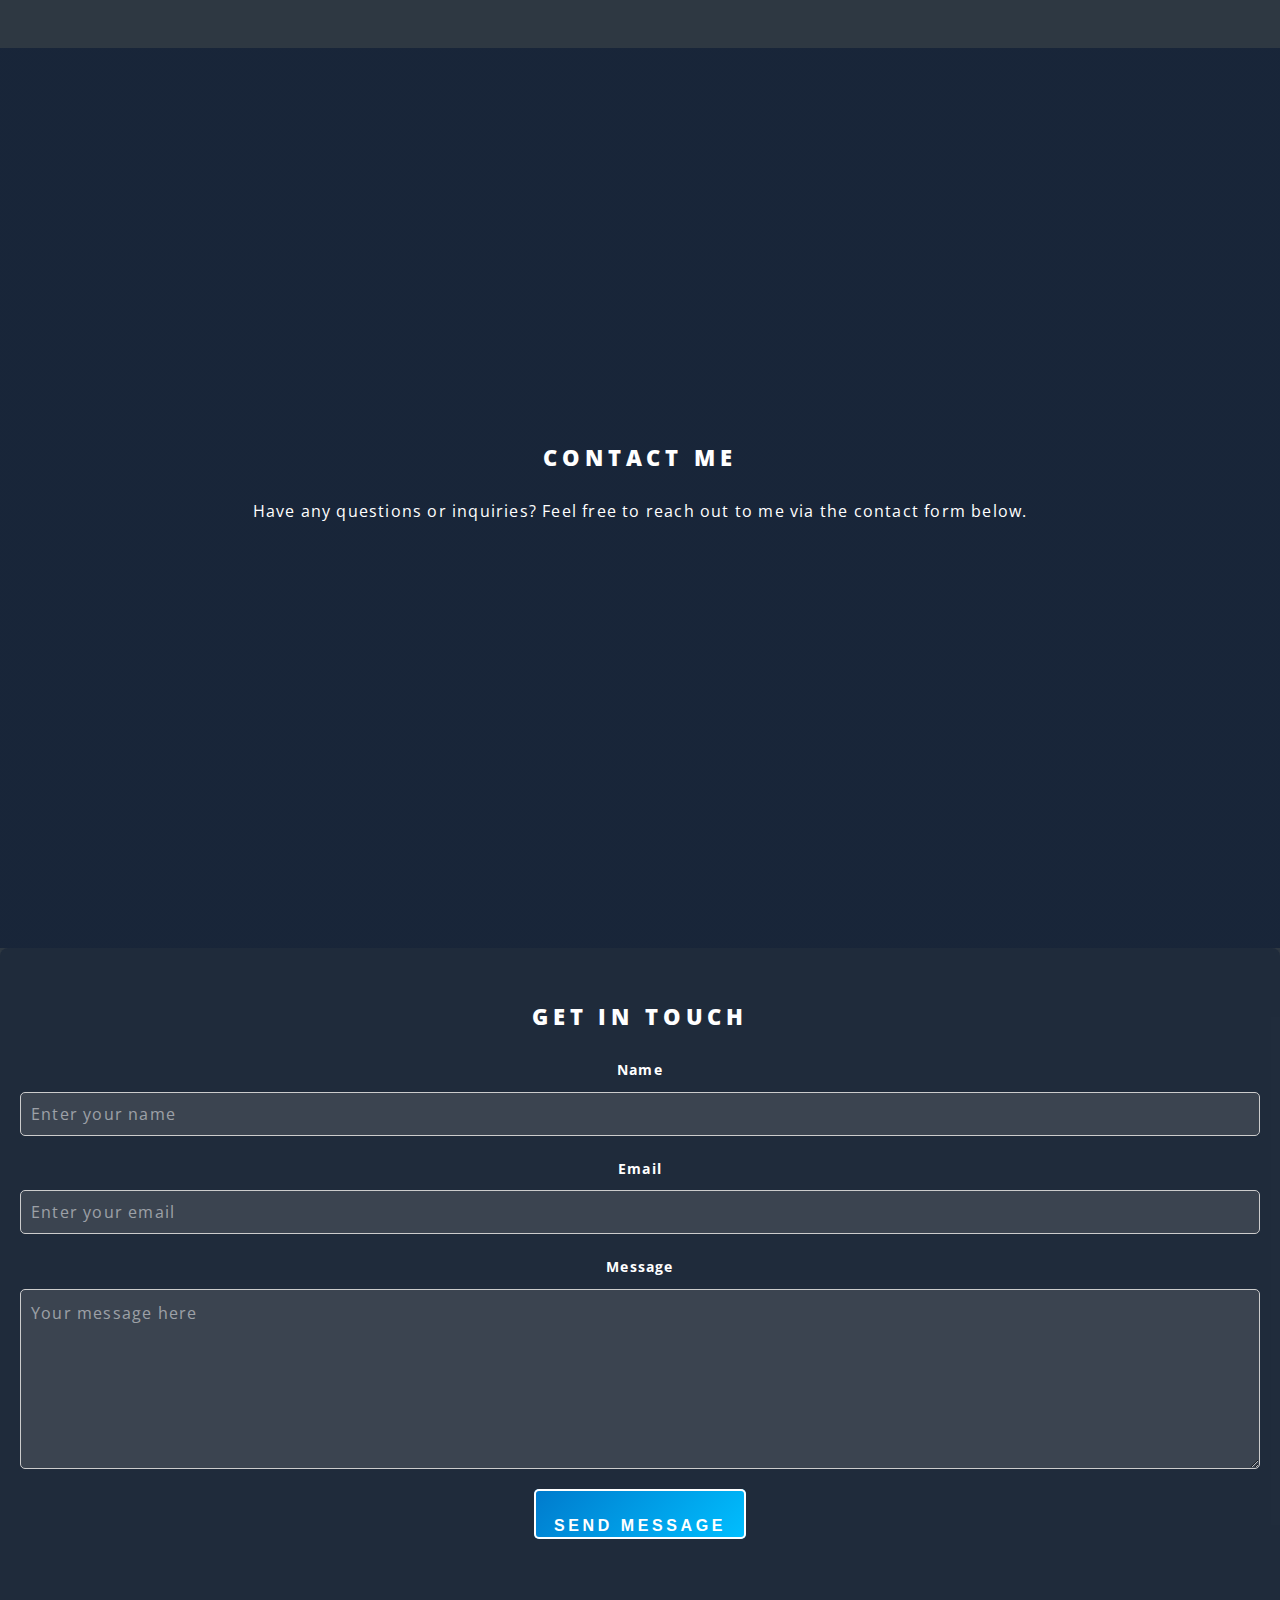
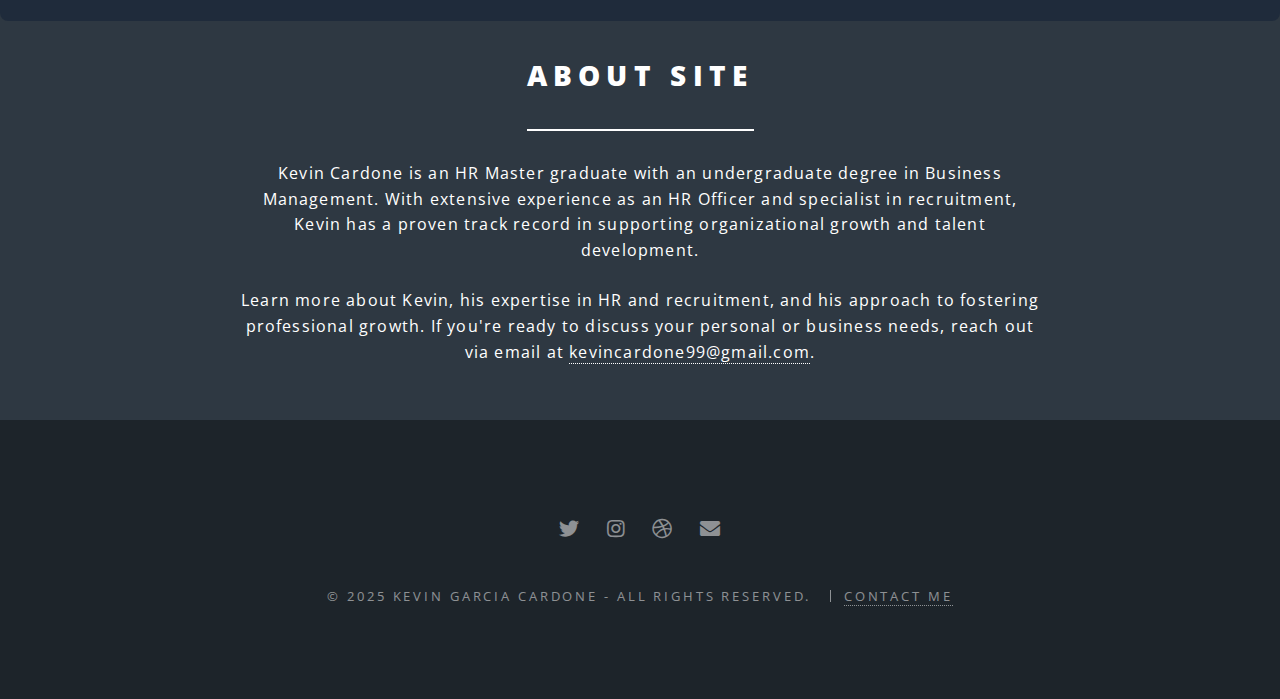
==== Contact.html @ b6c91889 "Rename Contact to Contact.html" ====
<!DOCTYPE HTML>
<html>
  <head>
    <title>Contact Kevin</title>
    <meta charset="utf-8" />
    <meta name="viewport" content="width=device-width, initial-scale=1, user-scalable=no" />
    <link rel="stylesheet" href="assets/css/main.css" />
    <noscript><link rel="stylesheet" href="assets/css/noscript.css" /></noscript>
    <style>
      /* Smooth scrolling */
      html {
        scroll-behavior: smooth;
      }

      /* Header Section Styling */
      #main-header {
        background: linear-gradient(rgba(10, 25, 51, 0.6), rgba(10, 25, 51, 0.6)), url('assets/images/background.jpg') no-repeat center center/cover !important;
        color: #fff !important;
        text-align: center !important;
        display: flex !important;
        flex-direction: column !important;
        justify-content: center !important;
        align-items: center !important;
        height: 100vh !important; /* Full viewport height */
        padding: 50px 20px;
      }

      /* Contact Form Section */
      #contact-form {
        background: rgba(10, 25, 51, 0.4); /* Transparent blue */
        padding: 50px 20px;
        border-radius: 8px;
        text-align: center;
      }
      #contact-form .field {
        margin-bottom: 20px;
      }
      #contact-form label {
        display: block;
        margin-bottom: 8px;
        font-weight: bold;
      }
      #contact-form input, #contact-form textarea {
        width: 100%;
        padding: 10px;
        border-radius: 5px;
        border: 1px solid #ccc;
      }
      #contact-form .actions {
        margin-top: 20px;
      }
      #contact-form .button {
        background: linear-gradient(135deg, #007ACC, #00BFFF);
        color: #fff;
        padding: 12px 20px;
        border-radius: 5px;
        border: none;
        cursor: pointer;
        font-size: 1rem;
      }
      #contact-form .button:hover {
        background: linear-gradient(135deg, #005999, #007ACC);
      }
    </style>
  </head>
  <body class="is-preload">

    <!-- Page Wrapper -->
    <div id="page-wrapper">

      <!-- Header Section -->
      <section id="main-header">
        <div class="inner">
          <h2>Contact Me</h2>
          <p>Have any questions or inquiries? Feel free to reach out to me via the contact form below.</p>
        </div>
      </section>

      <!-- Contact Form Section -->
      <section id="contact-form">
        <div class="inner">
          <h2>Get in Touch</h2>
          <form action="mailto:your-email@example.com" method="post" enctype="text/plain">
            <div class="field">
              <label for="name">Name</label>
              <input type="text" name="name" id="name" placeholder="Enter your name" required />
            </div>
            <div class="field">
              <label for="email">Email</label>
              <input type="email" name="email" id="email" placeholder="Enter your email" required />
            </div>
            <div class="field">
              <label for="message">Message</label>
              <textarea name="message" id="message" placeholder="Your message here" rows="6" required></textarea>
            </div>
            <div class="actions">
              <button type="submit" class="button">Send Message</button>
            </div>
          </form>
        </div>
      </section>

      <!-- About Site Section -->
      <section id="about-site-custom" class="wrapper style2 special" style="margin-top: 0 !important; padding-top: 0; border: none;">
        <div class="inner">
          <header class="major" style="margin-bottom: 10px;">
            <h2>About Site</h2>
          </header>
          <p>Kevin Cardone is an HR Master graduate with an undergraduate degree in Business Management. With extensive experience as an HR Officer and specialist in recruitment, Kevin has a proven track record in supporting organizational growth and talent development.</p>
          <p>Learn more about Kevin, his expertise in HR and recruitment, and his approach to fostering professional growth. If you're ready to discuss your personal or business needs, reach out via email at <a href="mailto:kevincardone99@gmail.com">kevincardone99@gmail.com</a>.</p>
        </div>
      </section>

      <!-- Footer -->
      <footer id="footer">
        <ul class="icons">
          <li><a href="#" class="icon brands fa-twitter"><span class="label">Twitter"></span></a></li>
          <li><a href="#" class="icon brands fa-instagram"><span class="label">Instagram"></span></a></li>
          <li><a href="#" class="icon brands fa-dribbble"><span class="label">Dribbble"></span></a></li>
          <li><a href="#" class="icon solid fa-envelope"><span class="label">Email"></span></a></li>
        </ul>
        <ul class="copyright">
          <li>&copy; 2025 Kevin Garcia Cardone - All Rights Reserved.</li>
          <li><a href="https://altruisticaxon.github.io/spectral/">Contact me</a></li>
        </ul>
      </footer>

    </div> <!-- End of Page Wrapper -->

    <!-- Scripts -->
    <script src="assets/js/jquery.min.js"></script>
    <script src="assets/js/jquery.scrollex.min.js"></script>
    <script src="assets/js/jquery.scrolly.min.js"></script>
    <script src="assets/js/browser.min.js"></script>
    <script src="assets/js/breakpoints.min.js"></script>
    <script src="assets/js/util.js"></script>
    <script src="assets/js/main.js"></script>
  </body>
</html>
---- assets/css/main.css ----
@import url(fontawesome-all.min.css);
@import url("https://fonts.googleapis.com/css?family=Open+Sans:400,400italic,600,600italic,800,800italic");

/*
	Spectral by HTML5 UP
	html5up.net | @ajlkn
	Free for personal and commercial use under the CCA 3.0 license (html5up.net/license)
*/

html, body, div, span, applet, object,
iframe, h1, h2, h3, h4, h5, h6, p, blockquote,
pre, a, abbr, acronym, address, big, cite,
code, del, dfn, em, img, ins, kbd, q, s, samp,
small, strike, strong, sub, sup, tt, var, b,
u, i, center, dl, dt, dd, ol, ul, li, fieldset,
form, label, legend, table, caption, tbody,
tfoot, thead, tr, th, td, article, aside,
canvas, details, embed, figure, figcaption,
footer, header, hgroup, menu, nav, output, ruby,
section, summary, time, mark, audio, video {
	margin: 0;
	padding: 0;
	border: 0;
	font-size: 100%;
	font: inherit;
	vertical-align: baseline;}
/* --- Resume Section Overrides --- */
#resume.wrapper.style3.special {
  background: linear-gradient(rgba(10,25,51,0.5), rgba(10,25,51,0.5)) , url('assets/images/banner.jpg') no-repeat center center/cover !important;
  text-align: center !important;
  display: flex !important;
  flex-direction: column !important;
  justify-content: center !important;
  align-items: center !important;
  padding: 50px 20px !important;
  margin-bottom: 0 !important;
  border: none !important;
  height: 100vh !important;
  color: #f0f8ff !important;
}

/* --- Resume Section Buttons Overrides --- */
#resume .actions .button {
  background: #fff !important;
  color: #0a1933 !important;
  padding: 12px 25px !important;
  margin: 10px 5px !important;
  font-size: 1rem !important;
  border-radius: 4px !important;
  text-decoration: none !important;
}


article, aside, details, figcaption, figure,
footer, header, hgroup, menu, nav, section {
	display: block;}

body {
	line-height: 1;
}

ol, ul {
	list-style: none;
}

blockquote, q {
	quotes: none;
}

	blockquote:before, blockquote:after, q:before, q:after {
		content: '';
		content: none;
	}

table {
	border-collapse: collapse;
	border-spacing: 0;
}

body {
	-webkit-text-size-adjust: none;
}

mark {
	background-color: transparent;
	color: inherit;
}

input::-moz-focus-inner {
	border: 0;
	padding: 0;
}

input, select, textarea {
	-moz-appearance: none;
	-webkit-appearance: none;
	-ms-appearance: none;
	appearance: none;
}

/* Basic */

	@-ms-viewport {
		width: device-width;
	}

	html {
		box-sizing: border-box;
	}

	*, *:before, *:after {
		box-sizing: inherit;
	}

	body {
		background: #2e3842;
	}

		body.is-preload *, body.is-preload *:before, body.is-preload *:after {
			-moz-animation: none !important;
			-webkit-animation: none !important;
			-ms-animation: none !important;
			animation: none !important;
			-moz-transition: none !important;
			-webkit-transition: none !important;
			-ms-transition: none !important;
			transition: none !important;
		}

	body, input, select, textarea {
		color: #fff;
		font-family: "Open Sans", Helvetica, sans-serif;
		font-size: 15pt;
		font-weight: 400;
		letter-spacing: 0.075em;
		line-height: 1.65em;
	}

		@media screen and (max-width: 1680px) {

			body, input, select, textarea {
				font-size: 13pt;
			}

		}

		@media screen and (max-width: 1280px) {

			body, input, select, textarea {
				font-size: 12pt;
			}

		}

		@media screen and (max-width: 736px) {

			body, input, select, textarea {
				font-size: 11pt;
				letter-spacing: 0.0375em;
			}

		}

	a {
		-moz-transition: color 0.2s ease, border-bottom-color 0.2s ease;
		-webkit-transition: color 0.2s ease, border-bottom-color 0.2s ease;
		-ms-transition: color 0.2s ease, border-bottom-color 0.2s ease;
		transition: color 0.2s ease, border-bottom-color 0.2s ease;
		border-bottom: dotted 1px;
		color: inherit;
		text-decoration: none;
	}

		a:hover {
			border-bottom-color: transparent;
		}

	strong, b {
		color: #fff;
		font-weight: 600;
	}

	em, i {
		font-style: italic;
	}

	p {
		margin: 0 0 2em 0;
	}

	h1, h2, h3, h4, h5, h6 {
		color: #fff;
		font-weight: 800;
		letter-spacing: 0.225em;
		line-height: 1em;
		margin: 0 0 1em 0;
		text-transform: uppercase;
	}

		h1 a, h2 a, h3 a, h4 a, h5 a, h6 a {
			color: inherit;
			text-decoration: none;
		}

	h2 {
		font-size: 1.35em;
		line-height: 1.75em;
	}

		@media screen and (max-width: 736px) {

			h2 {
				font-size: 1.1em;
				line-height: 1.65em;
			}

		}

	h3 {
		font-size: 1.15em;
		line-height: 1.75em;
	}

		@media screen and (max-width: 736px) {

			h3 {
				font-size: 1em;
				line-height: 1.65em;
			}

		}

	h4 {
		font-size: 1em;
		line-height: 1.5em;
	}

	h5 {
		font-size: 0.8em;
		line-height: 1.5em;
	}

	h6 {
		font-size: 0.7em;
		line-height: 1.5em;
	}

	sub {
		font-size: 0.8em;
		position: relative;
		top: 0.5em;
	}

	sup {
		font-size: 0.8em;
		position: relative;
		top: -0.5em;
	}

	hr {
		border: 0;
		border-bottom: solid 2px #fff;
		margin: 3em 0;
	}

		hr.major {
			margin: 4.5em 0;
		}

	blockquote {
		border-left: solid 4px #fff;
		font-style: italic;
		margin: 0 0 2em 0;
		padding: 0.5em 0 0.5em 2em;
	}

	code {
		background: rgba(144, 144, 144, 0.25);
		border-radius: 3px;
		font-family: "Courier New", monospace;
		font-size: 0.9em;
		letter-spacing: 0;
		margin: 0 0.25em;
		padding: 0.25em 0.65em;
	}

	pre {
		-webkit-overflow-scrolling: touch;
		font-family: "Courier New", monospace;
		font-size: 0.9em;
		margin: 0 0 2em 0;
	}

		pre code {
			display: block;
			line-height: 1.75em;
			padding: 1em 1.5em;
			overflow-x: auto;
		}

	.align-left {
		text-align: left;
	}

	.align-center {
		text-align: center;
	}

	.align-right {
		text-align: right;
	}

/* Row */

	.row {
		display: flex;
		flex-wrap: wrap;
		box-sizing: border-box;
		align-items: stretch;
	}

		.row > * {
			box-sizing: border-box;
		}

		.row.gtr-uniform > * > :last-child {
			margin-bottom: 0;
		}

		.row.aln-left {
			justify-content: flex-start;
		}

		.row.aln-center {
			justify-content: center;
		}

		.row.aln-right {
			justify-content: flex-end;
		}

		.row.aln-top {
			align-items: flex-start;
		}

		.row.aln-middle {
			align-items: center;
		}

		.row.aln-bottom {
			align-items: flex-end;
		}

		.row > .imp {
			order: -1;
		}

		.row > .col-1 {
			width: 8.33333%;
		}

		.row > .off-1 {
			margin-left: 8.33333%;
		}

		.row > .col-2 {
			width: 16.66667%;
		}

		.row > .off-2 {
			margin-left: 16.66667%;
		}

		.row > .col-3 {
			width: 25%;
		}

		.row > .off-3 {
			margin-left: 25%;
		}

		.row > .col-4 {
			width: 33.33333%;
		}

		.row > .off-4 {
			margin-left: 33.33333%;
		}

		.row > .col-5 {
			width: 41.66667%;
		}

		.row > .off-5 {
			margin-left: 41.66667%;
		}

		.row > .col-6 {
			width: 50%;
		}

		.row > .off-6 {
			margin-left: 50%;
		}

		.row > .col-7 {
			width: 58.33333%;
		}

		.row > .off-7 {
			margin-left: 58.33333%;
		}

		.row > .col-8 {
			width: 66.66667%;
		}

		.row > .off-8 {
			margin-left: 66.66667%;
		}

		.row > .col-9 {
			width: 75%;
		}

		.row > .off-9 {
			margin-left: 75%;
		}

		.row > .col-10 {
			width: 83.33333%;
		}

		.row > .off-10 {
			margin-left: 83.33333%;
		}

		.row > .col-11 {
			width: 91.66667%;
		}

		.row > .off-11 {
			margin-left: 91.66667%;
		}

		.row > .col-12 {
			width: 100%;
		}

		.row > .off-12 {
			margin-left: 100%;
		}

		.row.gtr-0 {
			margin-top: 0;
			margin-left: 0em;
		}

			.row.gtr-0 > * {
				padding: 0 0 0 0em;
			}

			.row.gtr-0.gtr-uniform {
				margin-top: 0em;
			}

				.row.gtr-0.gtr-uniform > * {
					padding-top: 0em;
				}

		.row.gtr-25 {
			margin-top: 0;
			margin-left: -0.375em;
		}

			.row.gtr-25 > * {
				padding: 0 0 0 0.375em;
			}

			.row.gtr-25.gtr-uniform {
				margin-top: -0.375em;
			}

				.row.gtr-25.gtr-uniform > * {
					padding-top: 0.375em;
				}

		.row.gtr-50 {
			margin-top: 0;
			margin-left: -0.75em;
		}

			.row.gtr-50 > * {
				padding: 0 0 0 0.75em;
			}

			.row.gtr-50.gtr-uniform {
				margin-top: -0.75em;
			}

				.row.gtr-50.gtr-uniform > * {
					padding-top: 0.75em;
				}

		.row {
			margin-top: 0;
			margin-left: -1.5em;
		}

			.row > * {
				padding: 0 0 0 1.5em;
			}

			.row.gtr-uniform {
				margin-top: -1.5em;
			}

				.row.gtr-uniform > * {
					padding-top: 1.5em;
				}

		.row.gtr-150 {
			margin-top: 0;
			margin-left: -2.25em;
		}

			.row.gtr-150 > * {
				padding: 0 0 0 2.25em;
			}

			.row.gtr-150.gtr-uniform {
				margin-top: -2.25em;
			}

				.row.gtr-150.gtr-uniform > * {
					padding-top: 2.25em;
				}

		.row.gtr-200 {
			margin-top: 0;
			margin-left: -3em;
		}

			.row.gtr-200 > * {
				padding: 0 0 0 3em;
			}

			.row.gtr-200.gtr-uniform {
				margin-top: -3em;
			}

				.row.gtr-200.gtr-uniform > * {
					padding-top: 3em;
				}

		@media screen and (max-width: 1680px) {

			.row {
				display: flex;
				flex-wrap: wrap;
				box-sizing: border-box;
				align-items: stretch;
			}

				.row > * {
					box-sizing: border-box;
				}

				.row.gtr-uniform > * > :last-child {
					margin-bottom: 0;
				}

				.row.aln-left {
					justify-content: flex-start;
				}

				.row.aln-center {
					justify-content: center;
				}

				.row.aln-right {
					justify-content: flex-end;
				}

				.row.aln-top {
					align-items: flex-start;
				}

				.row.aln-middle {
					align-items: center;
				}

				.row.aln-bottom {
					align-items: flex-end;
				}

				.row > .imp-xlarge {
					order: -1;
				}

				.row > .col-1-xlarge {
					width: 8.33333%;
				}

				.row > .off-1-xlarge {
					margin-left: 8.33333%;
				}

				.row > .col-2-xlarge {
					width: 16.66667%;
				}

				.row > .off-2-xlarge {
					margin-left: 16.66667%;
				}

				.row > .col-3-xlarge {
					width: 25%;
				}

				.row > .off-3-xlarge {
					margin-left: 25%;
				}

				.row > .col-4-xlarge {
					width: 33.33333%;
				}

				.row > .off-4-xlarge {
					margin-left: 33.33333%;
				}

				.row > .col-5-xlarge {
					width: 41.66667%;
				}

				.row > .off-5-xlarge {
					margin-left: 41.66667%;
				}

				.row > .col-6-xlarge {
					width: 50%;
				}

				.row > .off-6-xlarge {
					margin-left: 50%;
				}

				.row > .col-7-xlarge {
					width: 58.33333%;
				}

				.row > .off-7-xlarge {
					margin-left: 58.33333%;
				}

				.row > .col-8-xlarge {
					width: 66.66667%;
				}

				.row > .off-8-xlarge {
					margin-left: 66.66667%;
				}

				.row > .col-9-xlarge {
					width: 75%;
				}

				.row > .off-9-xlarge {
					margin-left: 75%;
				}

				.row > .col-10-xlarge {
					width: 83.33333%;
				}

				.row > .off-10-xlarge {
					margin-left: 83.33333%;
				}

				.row > .col-11-xlarge {
					width: 91.66667%;
				}

				.row > .off-11-xlarge {
					margin-left: 91.66667%;
				}

				.row > .col-12-xlarge {
					width: 100%;
				}

				.row > .off-12-xlarge {
					margin-left: 100%;
				}

				.row.gtr-0 {
					margin-top: 0;
					margin-left: 0em;
				}

					.row.gtr-0 > * {
						padding: 0 0 0 0em;
					}

					.row.gtr-0.gtr-uniform {
						margin-top: 0em;
					}

						.row.gtr-0.gtr-uniform > * {
							padding-top: 0em;
						}

				.row.gtr-25 {
					margin-top: 0;
					margin-left: -0.375em;
				}

					.row.gtr-25 > * {
						padding: 0 0 0 0.375em;
					}

					.row.gtr-25.gtr-uniform {
						margin-top: -0.375em;
					}

						.row.gtr-25.gtr-uniform > * {
							padding-top: 0.375em;
						}

				.row.gtr-50 {
					margin-top: 0;
					margin-left: -0.75em;
				}

					.row.gtr-50 > * {
						padding: 0 0 0 0.75em;
					}

					.row.gtr-50.gtr-uniform {
						margin-top: -0.75em;
					}

						.row.gtr-50.gtr-uniform > * {
							padding-top: 0.75em;
						}

				.row {
					margin-top: 0;
					margin-left: -1.5em;
				}

					.row > * {
						padding: 0 0 0 1.5em;
					}

					.row.gtr-uniform {
						margin-top: -1.5em;
					}

						.row.gtr-uniform > * {
							padding-top: 1.5em;
						}

				.row.gtr-150 {
					margin-top: 0;
					margin-left: -2.25em;
				}

					.row.gtr-150 > * {
						padding: 0 0 0 2.25em;
					}

					.row.gtr-150.gtr-uniform {
						margin-top: -2.25em;
					}

						.row.gtr-150.gtr-uniform > * {
							padding-top: 2.25em;
						}

				.row.gtr-200 {
					margin-top: 0;
					margin-left: -3em;
				}

					.row.gtr-200 > * {
						padding: 0 0 0 3em;
					}

					.row.gtr-200.gtr-uniform {
						margin-top: -3em;
					}

						.row.gtr-200.gtr-uniform > * {
							padding-top: 3em;
						}

		}

		@media screen and (max-width: 1280px) {

			.row {
				display: flex;
				flex-wrap: wrap;
				box-sizing: border-box;
				align-items: stretch;
			}

				.row > * {
					box-sizing: border-box;
				}

				.row.gtr-uniform > * > :last-child {
					margin-bottom: 0;
				}

				.row.aln-left {
					justify-content: flex-start;
				}

				.row.aln-center {
					justify-content: center;
				}

				.row.aln-right {
					justify-content: flex-end;
				}

				.row.aln-top {
					align-items: flex-start;
				}

				.row.aln-middle {
					align-items: center;
				}

				.row.aln-bottom {
					align-items: flex-end;
				}

				.row > .imp-large {
					order: -1;
				}

				.row > .col-1-large {
					width: 8.33333%;
				}

				.row > .off-1-large {
					margin-left: 8.33333%;
				}

				.row > .col-2-large {
					width: 16.66667%;
				}

				.row > .off-2-large {
					margin-left: 16.66667%;
				}

				.row > .col-3-large {
					width: 25%;
				}

				.row > .off-3-large {
					margin-left: 25%;
				}

				.row > .col-4-large {
					width: 33.33333%;
				}

				.row > .off-4-large {
					margin-left: 33.33333%;
				}

				.row > .col-5-large {
					width: 41.66667%;
				}

				.row > .off-5-large {
					margin-left: 41.66667%;
				}

				.row > .col-6-large {
					width: 50%;
				}

				.row > .off-6-large {
					margin-left: 50%;
				}

				.row > .col-7-large {
					width: 58.33333%;
				}

				.row > .off-7-large {
					margin-left: 58.33333%;
				}

				.row > .col-8-large {
					width: 66.66667%;
				}

				.row > .off-8-large {
					margin-left: 66.66667%;
				}

				.row > .col-9-large {
					width: 75%;
				}

				.row > .off-9-large {
					margin-left: 75%;
				}

				.row > .col-10-large {
					width: 83.33333%;
				}

				.row > .off-10-large {
					margin-left: 83.33333%;
				}

				.row > .col-11-large {
					width: 91.66667%;
				}

				.row > .off-11-large {
					margin-left: 91.66667%;
				}

				.row > .col-12-large {
					width: 100%;
				}

				.row > .off-12-large {
					margin-left: 100%;
				}

				.row.gtr-0 {
					margin-top: 0;
					margin-left: 0em;
				}

					.row.gtr-0 > * {
						padding: 0 0 0 0em;
					}

					.row.gtr-0.gtr-uniform {
						margin-top: 0em;
					}

						.row.gtr-0.gtr-uniform > * {
							padding-top: 0em;
						}

				.row.gtr-25 {
					margin-top: 0;
					margin-left: -0.375em;
				}

					.row.gtr-25 > * {
						padding: 0 0 0 0.375em;
					}

					.row.gtr-25.gtr-uniform {
						margin-top: -0.375em;
					}

						.row.gtr-25.gtr-uniform > * {
							padding-top: 0.375em;
						}

				.row.gtr-50 {
					margin-top: 0;
					margin-left: -0.75em;
				}

					.row.gtr-50 > * {
						padding: 0 0 0 0.75em;
					}

					.row.gtr-50.gtr-uniform {
						margin-top: -0.75em;
					}

						.row.gtr-50.gtr-uniform > * {
							padding-top: 0.75em;
						}

				.row {
					margin-top: 0;
					margin-left: -1.5em;
				}

					.row > * {
						padding: 0 0 0 1.5em;
					}

					.row.gtr-uniform {
						margin-top: -1.5em;
					}

						.row.gtr-uniform > * {
							padding-top: 1.5em;
						}

				.row.gtr-150 {
					margin-top: 0;
					margin-left: -2.25em;
				}

					.row.gtr-150 > * {
						padding: 0 0 0 2.25em;
					}

					.row.gtr-150.gtr-uniform {
						margin-top: -2.25em;
					}

						.row.gtr-150.gtr-uniform > * {
							padding-top: 2.25em;
						}

				.row.gtr-200 {
					margin-top: 0;
					margin-left: -3em;
				}

					.row.gtr-200 > * {
						padding: 0 0 0 3em;
					}

					.row.gtr-200.gtr-uniform {
						margin-top: -3em;
					}

						.row.gtr-200.gtr-uniform > * {
							padding-top: 3em;
						}

		}

		@media screen and (max-width: 980px) {

			.row {
				display: flex;
				flex-wrap: wrap;
				box-sizing: border-box;
				align-items: stretch;
			}

				.row > * {
					box-sizing: border-box;
				}

				.row.gtr-uniform > * > :last-child {
					margin-bottom: 0;
				}

				.row.aln-left {
					justify-content: flex-start;
				}

				.row.aln-center {
					justify-content: center;
				}

				.row.aln-right {
					justify-content: flex-end;
				}

				.row.aln-top {
					align-items: flex-start;
				}

				.row.aln-middle {
					align-items: center;
				}

				.row.aln-bottom {
					align-items: flex-end;
				}

				.row > .imp-medium {
					order: -1;
				}

				.row > .col-1-medium {
					width: 8.33333%;
				}

				.row > .off-1-medium {
					margin-left: 8.33333%;
				}

				.row > .col-2-medium {
					width: 16.66667%;
				}

				.row > .off-2-medium {
					margin-left: 16.66667%;
				}

				.row > .col-3-medium {
					width: 25%;
				}

				.row > .off-3-medium {
					margin-left: 25%;
				}

				.row > .col-4-medium {
					width: 33.33333%;
				}

				.row > .off-4-medium {
					margin-left: 33.33333%;
				}

				.row > .col-5-medium {
					width: 41.66667%;
				}

				.row > .off-5-medium {
					margin-left: 41.66667%;
				}

				.row > .col-6-medium {
					width: 50%;
				}

				.row > .off-6-medium {
					margin-left: 50%;
				}

				.row > .col-7-medium {
					width: 58.33333%;
				}

				.row > .off-7-medium {
					margin-left: 58.33333%;
				}

				.row > .col-8-medium {
					width: 66.66667%;
				}

				.row > .off-8-medium {
					margin-left: 66.66667%;
				}

				.row > .col-9-medium {
					width: 75%;
				}

				.row > .off-9-medium {
					margin-left: 75%;
				}

				.row > .col-10-medium {
					width: 83.33333%;
				}

				.row > .off-10-medium {
					margin-left: 83.33333%;
				}

				.row > .col-11-medium {
					width: 91.66667%;
				}

				.row > .off-11-medium {
					margin-left: 91.66667%;
				}

				.row > .col-12-medium {
					width: 100%;
				}

				.row > .off-12-medium {
					margin-left: 100%;
				}

				.row.gtr-0 {
					margin-top: 0;
					margin-left: 0em;
				}

					.row.gtr-0 > * {
						padding: 0 0 0 0em;
					}

					.row.gtr-0.gtr-uniform {
						margin-top: 0em;
					}

						.row.gtr-0.gtr-uniform > * {
							padding-top: 0em;
						}

				.row.gtr-25 {
					margin-top: 0;
					margin-left: -0.375em;
				}

					.row.gtr-25 > * {
						padding: 0 0 0 0.375em;
					}

					.row.gtr-25.gtr-uniform {
						margin-top: -0.375em;
					}

						.row.gtr-25.gtr-uniform > * {
							padding-top: 0.375em;
						}

				.row.gtr-50 {
					margin-top: 0;
					margin-left: -0.75em;
				}

					.row.gtr-50 > * {
						padding: 0 0 0 0.75em;
					}

					.row.gtr-50.gtr-uniform {
						margin-top: -0.75em;
					}

						.row.gtr-50.gtr-uniform > * {
							padding-top: 0.75em;
						}

				.row {
					margin-top: 0;
					margin-left: -1.5em;
				}

					.row > * {
						padding: 0 0 0 1.5em;
					}

					.row.gtr-uniform {
						margin-top: -1.5em;
					}

						.row.gtr-uniform > * {
							padding-top: 1.5em;
						}

				.row.gtr-150 {
					margin-top: 0;
					margin-left: -2.25em;
				}

					.row.gtr-150 > * {
						padding: 0 0 0 2.25em;
					}

					.row.gtr-150.gtr-uniform {
						margin-top: -2.25em;
					}

						.row.gtr-150.gtr-uniform > * {
							padding-top: 2.25em;
						}

				.row.gtr-200 {
					margin-top: 0;
					margin-left: -3em;
				}

					.row.gtr-200 > * {
						padding: 0 0 0 3em;
					}

					.row.gtr-200.gtr-uniform {
						margin-top: -3em;
					}

						.row.gtr-200.gtr-uniform > * {
							padding-top: 3em;
						}

		}

		@media screen and (max-width: 736px) {

			.row {
				display: flex;
				flex-wrap: wrap;
				box-sizing: border-box;
				align-items: stretch;
			}

				.row > * {
					box-sizing: border-box;
				}

				.row.gtr-uniform > * > :last-child {
					margin-bottom: 0;
				}

				.row.aln-left {
					justify-content: flex-start;
				}

				.row.aln-center {
					justify-content: center;
				}

				.row.aln-right {
					justify-content: flex-end;
				}

				.row.aln-top {
					align-items: flex-start;
				}

				.row.aln-middle {
					align-items: center;
				}

				.row.aln-bottom {
					align-items: flex-end;
				}

				.row > .imp-small {
					order: -1;
				}

				.row > .col-1-small {
					width: 8.33333%;
				}

				.row > .off-1-small {
					margin-left: 8.33333%;
				}

				.row > .col-2-small {
					width: 16.66667%;
				}

				.row > .off-2-small {
					margin-left: 16.66667%;
				}

				.row > .col-3-small {
					width: 25%;
				}

				.row > .off-3-small {
					margin-left: 25%;
				}

				.row > .col-4-small {
					width: 33.33333%;
				}

				.row > .off-4-small {
					margin-left: 33.33333%;
				}

				.row > .col-5-small {
					width: 41.66667%;
				}

				.row > .off-5-small {
					margin-left: 41.66667%;
				}

				.row > .col-6-small {
					width: 50%;
				}

				.row > .off-6-small {
					margin-left: 50%;
				}

				.row > .col-7-small {
					width: 58.33333%;
				}

				.row > .off-7-small {
					margin-left: 58.33333%;
				}

				.row > .col-8-small {
					width: 66.66667%;
				}

				.row > .off-8-small {
					margin-left: 66.66667%;
				}

				.row > .col-9-small {
					width: 75%;
				}

				.row > .off-9-small {
					margin-left: 75%;
				}

				.row > .col-10-small {
					width: 83.33333%;
				}

				.row > .off-10-small {
					margin-left: 83.33333%;
				}

				.row > .col-11-small {
					width: 91.66667%;
				}

				.row > .off-11-small {
					margin-left: 91.66667%;
				}

				.row > .col-12-small {
					width: 100%;
				}

				.row > .off-12-small {
					margin-left: 100%;
				}

				.row.gtr-0 {
					margin-top: 0;
					margin-left: 0em;
				}

					.row.gtr-0 > * {
						padding: 0 0 0 0em;
					}

					.row.gtr-0.gtr-uniform {
						margin-top: 0em;
					}

						.row.gtr-0.gtr-uniform > * {
							padding-top: 0em;
						}

				.row.gtr-25 {
					margin-top: 0;
					margin-left: -0.375em;
				}

					.row.gtr-25 > * {
						padding: 0 0 0 0.375em;
					}

					.row.gtr-25.gtr-uniform {
						margin-top: -0.375em;
					}

						.row.gtr-25.gtr-uniform > * {
							padding-top: 0.375em;
						}

				.row.gtr-50 {
					margin-top: 0;
					margin-left: -0.75em;
				}

					.row.gtr-50 > * {
						padding: 0 0 0 0.75em;
					}

					.row.gtr-50.gtr-uniform {
						margin-top: -0.75em;
					}

						.row.gtr-50.gtr-uniform > * {
							padding-top: 0.75em;
						}

				.row {
					margin-top: 0;
					margin-left: -1.5em;
				}

					.row > * {
						padding: 0 0 0 1.5em;
					}

					.row.gtr-uniform {
						margin-top: -1.5em;
					}

						.row.gtr-uniform > * {
							padding-top: 1.5em;
						}

				.row.gtr-150 {
					margin-top: 0;
					margin-left: -2.25em;
				}

					.row.gtr-150 > * {
						padding: 0 0 0 2.25em;
					}

					.row.gtr-150.gtr-uniform {
						margin-top: -2.25em;
					}

						.row.gtr-150.gtr-uniform > * {
							padding-top: 2.25em;
						}

				.row.gtr-200 {
					margin-top: 0;
					margin-left: -3em;
				}

					.row.gtr-200 > * {
						padding: 0 0 0 3em;
					}

					.row.gtr-200.gtr-uniform {
						margin-top: -3em;
					}

						.row.gtr-200.gtr-uniform > * {
							padding-top: 3em;
						}

		}

		@media screen and (max-width: 480px) {

			.row {
				display: flex;
				flex-wrap: wrap;
				box-sizing: border-box;
				align-items: stretch;
			}

				.row > * {
					box-sizing: border-box;
				}

				.row.gtr-uniform > * > :last-child {
					margin-bottom: 0;
				}

				.row.aln-left {
					justify-content: flex-start;
				}

				.row.aln-center {
					justify-content: center;
				}

				.row.aln-right {
					justify-content: flex-end;
				}

				.row.aln-top {
					align-items: flex-start;
				}

				.row.aln-middle {
					align-items: center;
				}

				.row.aln-bottom {
					align-items: flex-end;
				}

				.row > .imp-xsmall {
					order: -1;
				}

				.row > .col-1-xsmall {
					width: 8.33333%;
				}

				.row > .off-1-xsmall {
					margin-left: 8.33333%;
				}

				.row > .col-2-xsmall {
					width: 16.66667%;
				}

				.row > .off-2-xsmall {
					margin-left: 16.66667%;
				}

				.row > .col-3-xsmall {
					width: 25%;
				}

				.row > .off-3-xsmall {
					margin-left: 25%;
				}

				.row > .col-4-xsmall {
					width: 33.33333%;
				}

				.row > .off-4-xsmall {
					margin-left: 33.33333%;
				}

				.row > .col-5-xsmall {
					width: 41.66667%;
				}

				.row > .off-5-xsmall {
					margin-left: 41.66667%;
				}

				.row > .col-6-xsmall {
					width: 50%;
				}

				.row > .off-6-xsmall {
					margin-left: 50%;
				}

				.row > .col-7-xsmall {
					width: 58.33333%;
				}

				.row > .off-7-xsmall {
					margin-left: 58.33333%;
				}

				.row > .col-8-xsmall {
					width: 66.66667%;
				}

				.row > .off-8-xsmall {
					margin-left: 66.66667%;
				}

				.row > .col-9-xsmall {
					width: 75%;
				}

				.row > .off-9-xsmall {
					margin-left: 75%;
				}

				.row > .col-10-xsmall {
					width: 83.33333%;
				}

				.row > .off-10-xsmall {
					margin-left: 83.33333%;
				}

				.row > .col-11-xsmall {
					width: 91.66667%;
				}

				.row > .off-11-xsmall {
					margin-left: 91.66667%;
				}

				.row > .col-12-xsmall {
					width: 100%;
				}

				.row > .off-12-xsmall {
					margin-left: 100%;
				}

				.row.gtr-0 {
					margin-top: 0;
					margin-left: 0em;
				}

					.row.gtr-0 > * {
						padding: 0 0 0 0em;
					}

					.row.gtr-0.gtr-uniform {
						margin-top: 0em;
					}

						.row.gtr-0.gtr-uniform > * {
							padding-top: 0em;
						}

				.row.gtr-25 {
					margin-top: 0;
					margin-left: -0.375em;
				}

					.row.gtr-25 > * {
						padding: 0 0 0 0.375em;
					}

					.row.gtr-25.gtr-uniform {
						margin-top: -0.375em;
					}

						.row.gtr-25.gtr-uniform > * {
							padding-top: 0.375em;
						}

				.row.gtr-50 {
					margin-top: 0;
					margin-left: -0.75em;
				}

					.row.gtr-50 > * {
						padding: 0 0 0 0.75em;
					}

					.row.gtr-50.gtr-uniform {
						margin-top: -0.75em;
					}

						.row.gtr-50.gtr-uniform > * {
							padding-top: 0.75em;
						}

				.row {
					margin-top: 0;
					margin-left: -1.5em;
				}

					.row > * {
						padding: 0 0 0 1.5em;
					}

					.row.gtr-uniform {
						margin-top: -1.5em;
					}

						.row.gtr-uniform > * {
							padding-top: 1.5em;
						}

				.row.gtr-150 {
					margin-top: 0;
					margin-left: -2.25em;
				}

					.row.gtr-150 > * {
						padding: 0 0 0 2.25em;
					}

					.row.gtr-150.gtr-uniform {
						margin-top: -2.25em;
					}

						.row.gtr-150.gtr-uniform > * {
							padding-top: 2.25em;
						}

				.row.gtr-200 {
					margin-top: 0;
					margin-left: -3em;
				}

					.row.gtr-200 > * {
						padding: 0 0 0 3em;
					}

					.row.gtr-200.gtr-uniform {
						margin-top: -3em;
					}

						.row.gtr-200.gtr-uniform > * {
							padding-top: 3em;
						}

		}

/* Section/Article */
#three {
    background-color: rgba(255, 255, 255, 0.8); /* White with 80% transparency */
    color: #33475b; /* Dark grey-blue text for better visibility */
}

#three h2, #three h3, #three p {
    color: inherit; /* Ensure headings and paragraphs use the same text color */
}

	section.special, article.special {
		text-align: center;
	}

	header p {
		color: rgba(255, 255, 255, 0.5);
		position: relative;
		top: -0.25em;
	}

	header h3 + p {
		font-size: 1.1em;
	}

	header h4 + p,
	header h5 + p,
	header h6 + p {
		font-size: 0.9em;
	}

	header.major {
		margin: 0 0 3.5em 0;
	}

		header.major h2, header.major h3, header.major h4, header.major h5, header.major h6 {
			border-bottom: solid 2px #fff;
			display: inline-block;
			padding-bottom: 1em;
			position: relative;
		}

			header.major h2:after, header.major h3:after, header.major h4:after, header.major h5:after, header.major h6:after {
				content: '';
				display: block;
				height: 1px;
			}

		header.major p {
			color: #fff;
			top: 0;
		}

		@media screen and (max-width: 736px) {

			header.major {
				margin: 0 0 2em 0;
			}

		}

	@media screen and (max-width: 980px) {

		header br {
			display: none;
		}

	}

/* Form */

	form {
		margin: 0 0 2em 0;
	}

	label {
		color: #fff;
		display: block;
		font-size: 0.9em;
		font-weight: 600;
		margin: 0 0 1em 0;
	}

	input[type="text"],
	input[type="password"],
	input[type="email"],
	select,
	textarea {
		-moz-appearance: none;
		-webkit-appearance: none;
		-ms-appearance: none;
		appearance: none;
		background-color: rgba(144, 144, 144, 0.25);
		border-radius: 3px;
		border: none;
		color: inherit;
		display: block;
		outline: 0;
		padding: 0 1em;
		text-decoration: none;
		width: 100%;
	}

		input[type="text"]:invalid,
		input[type="password"]:invalid,
		input[type="email"]:invalid,
		select:invalid,
		textarea:invalid {
			box-shadow: none;
		}

		input[type="text"]:focus,
		input[type="password"]:focus,
		input[type="email"]:focus,
		select:focus,
		textarea:focus {
			box-shadow: 0 0 0 2px #21b2a6;
		}

	select {
		background-size: 1.25em;
		background-repeat: no-repeat;
		background-position: calc(100% - 1em) center;
		height: 2.75em;
		padding-right: 2.75em;
		text-overflow: ellipsis;
	}

		select:focus::-ms-value {
			background-color: transparent;
		}

		select::-ms-expand {
			display: none;
		}

	input[type="text"],
	input[type="password"],
	input[type="email"],
	select {
		height: 2.75em;
	}

	textarea {
		padding: 0.75em 1em;
	}

	input[type="checkbox"],
	input[type="radio"] {
		-moz-appearance: none;
		-webkit-appearance: none;
		-ms-appearance: none;
		appearance: none;
		display: block;
		float: left;
		margin-right: -2em;
		opacity: 0;
		width: 1em;
		z-index: -1;
	}

		input[type="checkbox"] + label,
		input[type="radio"] + label {
			text-decoration: none;
			color: #fff;
			cursor: pointer;
			display: inline-block;
			font-size: 1em;
			font-weight: 400;
			padding-left: 2.4em;
			padding-right: 0.75em;
			position: relative;
		}

			input[type="checkbox"] + label:before,
			input[type="radio"] + label:before {
				-moz-osx-font-smoothing: grayscale;
				-webkit-font-smoothing: antialiased;
				display: inline-block;
				font-style: normal;
				font-variant: normal;
				text-rendering: auto;
				line-height: 1;
				text-transform: none ;
				font-family: 'Font Awesome 5 Free';
				font-weight: 900;
			}

			input[type="checkbox"] + label:before,
			input[type="radio"] + label:before {
				background: rgba(144, 144, 144, 0.25);
				border-radius: 3px;
				content: '';
				display: inline-block;
				font-size: 0.8em;
				height: 2.0625em;
				left: 0;
				line-height: 2.0625em;
				position: absolute;
				text-align: center;
				top: 0;
				width: 2.0625em;
			}

		input[type="checkbox"]:checked + label:before,
		input[type="radio"]:checked + label:before {
			background: #2e3842;
			color: #fff;
			content: '\f00c';
		}

		input[type="checkbox"]:focus + label:before,
		input[type="radio"]:focus + label:before {
			box-shadow: 0 0 0 2px #21b2a6;
		}

	input[type="checkbox"] + label:before {
		border-radius: 3px;
	}

	input[type="radio"] + label:before {
		border-radius: 100%;
	}

	::-webkit-input-placeholder {
		color: rgba(255, 255, 255, 0.5) !important;
		opacity: 1.0;
	}

	:-moz-placeholder {
		color: rgba(255, 255, 255, 0.5) !important;
		opacity: 1.0;
	}

	::-moz-placeholder {
		color: rgba(255, 255, 255, 0.5) !important;
		opacity: 1.0;
	}

	:-ms-input-placeholder {
		color: rgba(255, 255, 255, 0.5) !important;
		opacity: 1.0;
	}

/* Box */

	.box {
		border-radius: 3px;
		border: solid 2px #fff;
		margin-bottom: 2em;
		padding: 1.5em;
	}

		.box > :last-child,
		.box > :last-child > :last-child,
		.box > :last-child > :last-child > :last-child {
			margin-bottom: 0;
		}

		.box.alt {
			border: 0;
			border-radius: 0;
			padding: 0;
		}

/* Icon */

	.icon {
		text-decoration: none;
		border-bottom: none;
		position: relative;
	}

		.icon:before {
			-moz-osx-font-smoothing: grayscale;
			-webkit-font-smoothing: antialiased;
			display: inline-block;
			font-style: normal;
			font-variant: normal;
			text-rendering: auto;
			line-height: 1;
			text-transform: none ;
			font-family: 'Font Awesome 5 Free';
			font-weight: 400;
		}

		.icon > .label {
			display: none;
		}

		.icon:before {
			line-height: inherit;
		}

		.icon.solid:before {
			font-weight: 900;
		}

		.icon.brands:before {
			font-family: 'Font Awesome 5 Brands';
		}

		.icon.major {
			-moz-transform: rotate(-45deg);
			-webkit-transform: rotate(-45deg);
			-ms-transform: rotate(-45deg);
			transform: rotate(-45deg);
			border-radius: 3px;
			border: solid 2px #fff;
			display: inline-block;
			font-size: 1.35em;
			height: calc(3em + 2px);
			line-height: 3em;
			text-align: center;
			width: calc(3em + 2px);
		}

			.icon.major:before {
				-moz-transform: rotate(45deg);
				-webkit-transform: rotate(45deg);
				-ms-transform: rotate(45deg);
				transform: rotate(45deg);
				display: inline-block;
				font-size: 1.5em;
			}

			@media screen and (max-width: 736px) {

				.icon.major {
					font-size: 1em;
				}

			}

		.icon.style1 {
			color: #00ffcc;
		}

		.icon.style2 {
			color: #00f0ff;
		}

		.icon.style3 {
			color: #76ddff;
		}

/* Image */

	.image {
		border-radius: 3px;
		border: 0;
		display: inline-block;
		position: relative;
	}

		.image img {
			border-radius: 3px;
			display: block;
		}

		.image.left {
			float: left;
			margin: 0 2em 2em 0;
			top: 0.25em;
		}

		.image.right {
			float: right;
			margin: 0 0 2em 2em;
			top: 0.25em;
		}

		.image.left, .image.right {
			max-width: 40%;
		}

			.image.left img, .image.right img {
				width: 100%;
			}

		.image.fit {
			display: block;
			margin: 0 0 2em 0;
			width: 100%;
		}

			.image.fit img {
				width: 100%;
			}

/* List */

	ol {
		list-style: decimal;
		margin: 0 0 2em 0;
		padding-left: 1.25em;
	}

		ol li {
			padding-left: 0.25em;
		}

	ul {
		list-style: disc;
		margin: 0 0 2em 0;
		padding-left: 1em;
	}

		ul li {
			padding-left: 0.5em;
		}

		ul.alt {
			list-style: none;
			padding-left: 0;
		}

			ul.alt li {
				border-top: solid 1px #fff;
				padding: 0.5em 0;
			}

				ul.alt li:first-child {
					border-top: 0;
					padding-top: 0;
				}

	dl {
		margin: 0 0 2em 0;
	}

/* Actions */

	ul.actions {
		display: -moz-flex;
		display: -webkit-flex;
		display: -ms-flex;
		display: flex;
		cursor: default;
		list-style: none;
		margin-left: -1em;
		padding-left: 0;
	}

		ul.actions li {
			padding: 0 0 0 1em;
			vertical-align: middle;
		}

		ul.actions.special {
			-moz-justify-content: center;
			-webkit-justify-content: center;
			-ms-justify-content: center;
			justify-content: center;
			width: 100%;
			margin-left: 0;
		}

			ul.actions.special li:first-child {
				padding-left: 0;
			}

		ul.actions.stacked {
			-moz-flex-direction: column;
			-webkit-flex-direction: column;
			-ms-flex-direction: column;
			flex-direction: column;
			margin-left: 0;
		}

			ul.actions.stacked li {
				padding: 1em 0 0 0;
			}

				ul.actions.stacked li:first-child {
					padding-top: 0;
				}

		ul.actions.fit {
			width: calc(100% + 1em);
		}

			ul.actions.fit li {
				-moz-flex-grow: 1;
				-webkit-flex-grow: 1;
				-ms-flex-grow: 1;
				flex-grow: 1;
				-moz-flex-shrink: 1;
				-webkit-flex-shrink: 1;
				-ms-flex-shrink: 1;
				flex-shrink: 1;
				width: 100%;
			}

				ul.actions.fit li > * {
					width: 100%;
				}

			ul.actions.fit.stacked {
				width: 100%;
			}

		@media screen and (max-width: 480px) {

			ul.actions:not(.fixed) {
				-moz-flex-direction: column;
				-webkit-flex-direction: column;
				-ms-flex-direction: column;
				flex-direction: column;
				margin-left: 0;
				width: 100% !important;
			}

				ul.actions:not(.fixed) li {
					-moz-flex-grow: 1;
					-webkit-flex-grow: 1;
					-ms-flex-grow: 1;
					flex-grow: 1;
					-moz-flex-shrink: 1;
					-webkit-flex-shrink: 1;
					-ms-flex-shrink: 1;
					flex-shrink: 1;
					padding: 1em 0 0 0;
					text-align: center;
					width: 100%;
				}

					ul.actions:not(.fixed) li > * {
						width: 100%;
					}

					ul.actions:not(.fixed) li:first-child {
						padding-top: 0;
					}

					ul.actions:not(.fixed) li input[type="submit"],
					ul.actions:not(.fixed) li input[type="reset"],
					ul.actions:not(.fixed) li input[type="button"],
					ul.actions:not(.fixed) li button,
					ul.actions:not(.fixed) li .button {
						width: 100%;
					}

						ul.actions:not(.fixed) li input[type="submit"].icon:before,
						ul.actions:not(.fixed) li input[type="reset"].icon:before,
						ul.actions:not(.fixed) li input[type="button"].icon:before,
						ul.actions:not(.fixed) li button.icon:before,
						ul.actions:not(.fixed) li .button.icon:before {
							margin-left: -0.5em;
						}

		}

/* Icons */

	ul.icons {
		cursor: default;
		list-style: none;
		padding-left: 0;
	}

		ul.icons li {
			display: inline-block;
			padding: 0 1em 0 0;
		}

			ul.icons li:last-child {
				padding-right: 0 !important;
			}

		ul.icons.major {
			padding: 1em 0;
		}

			ul.icons.major li {
				padding-right: 3.5em;
			}

				@media screen and (max-width: 736px) {

					ul.icons.major li {
						padding: 0 1em !important;
					}

				}

/* Table */

	.table-wrapper {
		-webkit-overflow-scrolling: touch;
		overflow-x: auto;
	}

	table {
		margin: 0 0 2em 0;
		width: 100%;
	}

		table tbody tr {
			border: solid 1px #fff;
			border-left: 0;
			border-right: 0;
		}

			table tbody tr:nth-child(2n + 1) {
				background-color: rgba(144, 144, 144, 0.25);
			}

		table td {
			padding: 0.75em 0.75em;
		}

		table th {
			color: #fff;
			font-size: 0.9em;
			font-weight: 600;
			padding: 0 0.75em 0.75em 0.75em;
			text-align: left;
		}

		table thead {
			border-bottom: solid 2px #fff;
		}

		table tfoot {
			border-top: solid 2px #fff;
		}

		table.alt {
			border-collapse: separate;
		}

			table.alt tbody tr td {
				border: solid 1px #fff;
				border-left-width: 0;
				border-top-width: 0;
			}

				table.alt tbody tr td:first-child {
					border-left-width: 1px;
				}

			table.alt tbody tr:first-child td {
				border-top-width: 1px;
			}

			table.alt thead {
				border-bottom: 0;
			}

			table.alt tfoot {
				border-top: 0;
			}

/* Button */

	input[type="submit"],
	input[type="reset"],
	input[type="button"],
	button,
	.button {
		-moz-appearance: none;
		-webkit-appearance: none;
		-ms-appearance: none;
		appearance: none;
		-moz-transition: background-color 0.2s ease-in-out, color 0.2s ease-in-out;
		-webkit-transition: background-color 0.2s ease-in-out, color 0.2s ease-in-out;
		-ms-transition: background-color 0.2s ease-in-out, color 0.2s ease-in-out;
		transition: background-color 0.2s ease-in-out, color 0.2s ease-in-out;
		background-color: transparent;
		border-radius: 3px;
		border: 0;
		box-shadow: inset 0 0 0 2px #fff;
		color: #fff;
		cursor: pointer;
		display: inline-block;
		font-size: 0.8em;
		font-weight: 600;
		height: 3.125em;
		letter-spacing: 0.225em;
		line-height: 3.125em;
		max-width: 30em;
		padding: 0 2.75em;
		text-align: center;
		text-decoration: none;
		text-transform: uppercase;
		white-space: nowrap;
		overflow: hidden;
		text-overflow: ellipsis;
	}

		input[type="submit"]:hover,
		input[type="reset"]:hover,
		input[type="button"]:hover,
		button:hover,
		.button:hover {
			background-color: rgba(144, 144, 144, 0.25);
		}

		input[type="submit"]:active,
		input[type="reset"]:active,
		input[type="button"]:active,
		button:active,
		.button:active {
			background-color: rgba(144, 144, 144, 0.5);
		}

		input[type="submit"].icon:before,
		input[type="reset"].icon:before,
		input[type="button"].icon:before,
		button.icon:before,
		.button.icon:before {
			margin-right: 0.5em;
		}

		input[type="submit"].fit,
		input[type="reset"].fit,
		input[type="button"].fit,
		button.fit,
		.button.fit {
			width: 100%;
		}

		input[type="submit"].small,
		input[type="reset"].small,
		input[type="button"].small,
		button.small,
		.button.small {
			font-size: 0.8em;
		}

		input[type="submit"].large,
		input[type="reset"].large,
		input[type="button"].large,
		button.large,
		.button.large {
			font-size: 1.35em;
		}

		input[type="submit"].primary,
		input[type="reset"].primary,
		input[type="button"].primary,
		button.primary,
		.button.primary {
			background-color: #ed4933;
			box-shadow: none !important;
			color: #ffffff !important;
		}

			input[type="submit"].primary:hover,
			input[type="reset"].primary:hover,
			input[type="button"].primary:hover,
			button.primary:hover,
			.button.primary:hover {
				background-color: #ef5e4a !important;
			}

			input[type="submit"].primary:active,
			input[type="reset"].primary:active,
			input[type="button"].primary:active,
			button.primary:active,
			.button.primary:active {
				background-color: #eb341c !important;
			}

		input[type="submit"].disabled, input[type="submit"]:disabled,
		input[type="reset"].disabled,
		input[type="reset"]:disabled,
		input[type="button"].disabled,
		input[type="button"]:disabled,
		button.disabled,
		button:disabled,
		.button.disabled,
		.button:disabled {
			pointer-events: none;
			opacity: 0.25;
		}

		@media screen and (max-width: 736px) {

			input[type="submit"],
			input[type="reset"],
			input[type="button"],
			button,
			.button {
				height: 3.75em;
				line-height: 3.75em;
			}

		}

/* Features */

	.features {
		display: -moz-flex;
		display: -webkit-flex;
		display: -ms-flex;
		display: flex;
		-moz-flex-wrap: wrap;
		-webkit-flex-wrap: wrap;
		-ms-flex-wrap: wrap;
		flex-wrap: wrap;
		-moz-justify-content: center;
		-webkit-justify-content: center;
		-ms-justify-content: center;
		justify-content: center;
		list-style: none;
		padding: 0;
		width: 100%;
	}

		.features li {
			padding: 4em 4em 2em 6em ;
			display: block;
			position: relative;
			text-align: left;
			width: 50%;
		}

			.features li:nth-child(1) {
				background-color: rgba(0, 0, 0, 0.035);
			}

			.features li:nth-child(2) {
				background-color: rgba(0, 0, 0, 0.07);
			}

			.features li:nth-child(3) {
				background-color: rgba(0, 0, 0, 0.105);
			}

			.features li:nth-child(4) {
				background-color: rgba(0, 0, 0, 0.14);
			}

			.features li:nth-child(5) {
				background-color: rgba(0, 0, 0, 0.175);
			}

			.features li:nth-child(6) {
				background-color: rgba(0, 0, 0, 0.21);
			}

			.features li:nth-child(7) {
				background-color: rgba(0, 0, 0, 0.245);
			}

			.features li:nth-child(8) {
				background-color: rgba(0, 0, 0, 0.28);
			}

			.features li:nth-child(9) {
				background-color: rgba(0, 0, 0, 0.315);
			}

			.features li:nth-child(10) {
				background-color: rgba(0, 0, 0, 0.35);
			}

			.features li:before {
				display: block;
				color: #00ffcc;
				position: absolute;
				left: 1.75em;
				top: 2.75em;
				font-size: 1.5em;
			}

			.features li:nth-child(1) {
				border-top-left-radius: 3px;
			}

			.features li:nth-child(2) {
				border-top-right-radius: 3px;
			}

			.features li:nth-last-child(1) {
				border-bottom-right-radius: 3px;
			}

			.features li:nth-last-child(2) {
				border-bottom-left-radius: 3px;
			}

			@media screen and (max-width: 980px) {

				.features li {
					padding: 3em 2em 1em 2em ;
					text-align: center;
				}

					.features li:before {
						left: 0;
						margin: 0 0 1em 0;
						position: relative;
						top: 0;
					}

			}

			@media screen and (max-width: 736px) {

				.features li {
					padding: 3em 0 1em 0 ;
					background-color: transparent !important;
					border-top: solid 2px #fff;
					width: 100%;
				}

					.features li:first-child {
						border-top: 0;
					}

			}

/* Spotlight */

	.spotlight {
		-moz-align-items: center;
		-webkit-align-items: center;
		-ms-align-items: center;
		align-items: center;
		display: -moz-flex;
		display: -webkit-flex;
		display: -ms-flex;
		display: flex;
	}

		.spotlight .image {
			-moz-order: 1;
			-webkit-order: 1;
			-ms-order: 1;
			order: 1;
			border-radius: 0;
			width: 40%;
		}

			.spotlight .image img {
				border-radius: 0;
				width: 100%;
			}

		.spotlight .content {
			padding: 2em 4em 0.1em 4em ;
			-moz-order: 2;
			-webkit-order: 2;
			-ms-order: 2;
			order: 2;
			max-width: 48em;
			width: 60%;
		}

		.spotlight:nth-child(2n) {
			-moz-flex-direction: row-reverse;
			-webkit-flex-direction: row-reverse;
			-ms-flex-direction: row-reverse;
			flex-direction: row-reverse;
		}

		.spotlight:nth-child(1) {
			background-color: rgba(0, 0, 0, 0.075);
		}

		.spotlight:nth-child(2) {
			background-color: rgba(0, 0, 0, 0.15);
		}

		.spotlight:nth-child(3) {
			background-color: rgba(0, 0, 0, 0.225);
		}

		.spotlight:nth-child(4) {
			background-color: rgba(0, 0, 0, 0.3);
		}

		.spotlight:nth-child(5) {
			background-color: rgba(0, 0, 0, 0.375);
		}

		.spotlight:nth-child(6) {
			background-color: rgba(0, 0, 0, 0.45);
		}

		.spotlight:nth-child(7) {
			background-color: rgba(0, 0, 0, 0.525);
		}

		.spotlight:nth-child(8) {
			background-color: rgba(0, 0, 0, 0.6);
		}

		.spotlight:nth-child(9) {
			background-color: rgba(0, 0, 0, 0.675);
		}

		.spotlight:nth-child(10) {
			background-color: rgba(0, 0, 0, 0.75);
		}

		@media screen and (max-width: 1280px) {

			.spotlight .image {
				width: 45%;
			}

			.spotlight .content {
				width: 55%;
			}

		}

		@media screen and (max-width: 980px) {

			.spotlight {
				display: block;
			}

				.spotlight br {
					display: none;
				}

				.spotlight .image {
					width: 100%;
				}

				.spotlight .content {
					padding: 4em 3em 2em 3em ;
					max-width: none;
					text-align: center;
					width: 100%;
				}

		}

		@media screen and (max-width: 736px) {

			.spotlight .content {
				padding: 3em 2em 1em 2em ;
			}

		}

/* Wrapper */

	.wrapper {
		padding: 6em 0 4em 0 ;
	}

		.wrapper > .inner {
			width: 60em;
			margin: 0 auto;
		}

			@media screen and (max-width: 1280px) {

				.wrapper > .inner {
					width: 90%;
				}

			}

			@media screen and (max-width: 980px) {

				.wrapper > .inner {
					width: 100%;
				}

			}

		.wrapper.alt {
			padding: 0;
		}

		.wrapper.style1 {
			background-color: #21b2a6;
			color: #c8ece9;
		}

			.wrapper.style1 strong, .wrapper.style1 b {
				color: #ffffff;
			}

			.wrapper.style1 h2, .wrapper.style1 h3, .wrapper.style1 h4, .wrapper.style1 h5, .wrapper.style1 h6 {
				color: #ffffff;
			}

			.wrapper.style1 hr {
				border-color: rgba(0, 0, 0, 0.125);
			}

			.wrapper.style1 blockquote {
				border-color: rgba(0, 0, 0, 0.125);
			}

			.wrapper.style1 code {
				background: rgba(255, 255, 255, 0.075);
			}

			.wrapper.style1 header p {
				color: #a6e0db;
			}

			.wrapper.style1 header.major h2, .wrapper.style1 header.major h3, .wrapper.style1 header.major h4, .wrapper.style1 header.major h5, .wrapper.style1 header.major h6 {
				border-color: rgba(0, 0, 0, 0.125);
			}

			.wrapper.style1 header.major p {
				color: #c8ece9;
			}

			.wrapper.style1 label {
				color: #ffffff;
			}

			.wrapper.style1 input[type="text"],
			.wrapper.style1 input[type="password"],
			.wrapper.style1 input[type="email"],
			.wrapper.style1 select,
			.wrapper.style1 textarea {
				background-color: rgba(255, 255, 255, 0.075);
			}

			.wrapper.style1 select {
				background-image: url("data:image/svg+xml;charset=utf8,%3Csvg xmlns='http://www.w3.org/2000/svg' width='40' height='40' preserveAspectRatio='none' viewBox='0 0 40 40'%3E%3Cpath d='M9.4,12.3l10.4,10.4l10.4-10.4c0.2-0.2,0.5-0.4,0.9-0.4c0.3,0,0.6,0.1,0.9,0.4l3.3,3.3c0.2,0.2,0.4,0.5,0.4,0.9 c0,0.4-0.1,0.6-0.4,0.9L20.7,31.9c-0.2,0.2-0.5,0.4-0.9,0.4c-0.3,0-0.6-0.1-0.9-0.4L4.3,17.3c-0.2-0.2-0.4-0.5-0.4-0.9 c0-0.4,0.1-0.6,0.4-0.9l3.3-3.3c0.2-0.2,0.5-0.4,0.9-0.4S9.1,12.1,9.4,12.3z' fill='rgba(0, 0, 0, 0.125)' /%3E%3C/svg%3E");
			}

				.wrapper.style1 select option {
					color: #ffffff;
					background: #21b2a6;
				}

			.wrapper.style1 input[type="checkbox"] + label,
			.wrapper.style1 input[type="radio"] + label {
				color: #c8ece9;
			}

				.wrapper.style1 input[type="checkbox"] + label:before,
				.wrapper.style1 input[type="radio"] + label:before {
					background: rgba(255, 255, 255, 0.075);
				}

			.wrapper.style1 input[type="checkbox"]:checked + label:before,
			.wrapper.style1 input[type="radio"]:checked + label:before {
				background: #ffffff;
				color: #21b2a6;
			}

			.wrapper.style1 ::-webkit-input-placeholder {
				color: #a6e0db !important;
			}

			.wrapper.style1 :-moz-placeholder {
				color: #a6e0db !important;
			}

			.wrapper.style1 ::-moz-placeholder {
				color: #a6e0db !important;
			}

			.wrapper.style1 :-ms-input-placeholder {
				color: #a6e0db !important;
			}

			.wrapper.style1 .formerize-placeholder {
				color: #a6e0db !important;
			}

			.wrapper.style1 .icon.major {
				border-color: rgba(0, 0, 0, 0.125);
			}

			.wrapper.style1 ul.alt li {
				border-color: rgba(0, 0, 0, 0.125);
			}

			.wrapper.style1 table tbody tr {
				border-color: rgba(0, 0, 0, 0.125);
			}

#three {
    background-color: rgba(255, 255, 255, 0.8); /* White with 80% transparency */
}

				.wrapper.style1 table tbody tr:nth-child(2n + 1) {
					background-color: rgba(255, 255, 255, 0.075);
				}

			.wrapper.style1 table th {
				color: #ffffff;
			}

			.wrapper.style1 table thead {
				border-color: rgba(0, 0, 0, 0.125);
			}

			.wrapper.style1 table tfoot {
				border-color: rgba(0, 0, 0, 0.125);
			}

			.wrapper.style1 table.alt tbody tr td {
				border-color: rgba(0, 0, 0, 0.125);
			}

			.wrapper.style1 input[type="submit"],
			.wrapper.style1 input[type="reset"],
			.wrapper.style1 input[type="button"],
			.wrapper.style1 button,
			.wrapper.style1 .button {
				box-shadow: inset 0 0 0 2px rgba(0, 0, 0, 0.125);
				color: #ffffff;
			}

				.wrapper.style1 input[type="submit"]:hover,
				.wrapper.style1 input[type="reset"]:hover,
				.wrapper.style1 input[type="button"]:hover,
				.wrapper.style1 button:hover,
				.wrapper.style1 .button:hover {
					background-color: rgba(255, 255, 255, 0.075);
				}

				.wrapper.style1 input[type="submit"]:active,
				.wrapper.style1 input[type="reset"]:active,
				.wrapper.style1 input[type="button"]:active,
				.wrapper.style1 button:active,
				.wrapper.style1 .button:active {
					background-color: rgba(255, 255, 255, 0.2);
				}

			@media screen and (max-width: 736px) {

				.wrapper.style1 .features li {
					border-top-color: rgba(0, 0, 0, 0.125);
				}

			}

		.wrapper.style2 {
			background-color: #2e3842;
		}

		.wrapper.style3 {
			background-color: #505393;
			color: #d3d4e4;
		}

			.wrapper.style3 strong, .wrapper.style3 b {
				color: #ffffff;
			}

			.wrapper.style3 h2, .wrapper.style3 h3, .wrapper.style3 h4, .wrapper.style3 h5, .wrapper.style3 h6 {
				color: #ffffff;
			}

			.wrapper.style3 hr {
				border-color: rgba(0, 0, 0, 0.125);
			}

			.wrapper.style3 blockquote {
				border-color: rgba(0, 0, 0, 0.125);
			}

			.wrapper.style3 code {
				background: rgba(255, 255, 255, 0.075);
			}

			.wrapper.style3 header p {
				color: #b9bad4;
			}

			.wrapper.style3 header.major h2, .wrapper.style3 header.major h3, .wrapper.style3 header.major h4, .wrapper.style3 header.major h5, .wrapper.style3 header.major h6 {
				border-color: rgba(0, 0, 0, 0.125);
			}

			.wrapper.style3 header.major p {
				color: #d3d4e4;
			}

			.wrapper.style3 label {
				color: #ffffff;
			}

			.wrapper.style3 input[type="text"],
			.wrapper.style3 input[type="password"],
			.wrapper.style3 input[type="email"],
			.wrapper.style3 select,
			.wrapper.style3 textarea {
				background-color: rgba(255, 255, 255, 0.075);
			}

			.wrapper.style3 select {
				background-image: url("data:image/svg+xml;charset=utf8,%3Csvg xmlns='http://www.w3.org/2000/svg' width='40' height='40' preserveAspectRatio='none' viewBox='0 0 40 40'%3E%3Cpath d='M9.4,12.3l10.4,10.4l10.4-10.4c0.2-0.2,0.5-0.4,0.9-0.4c0.3,0,0.6,0.1,0.9,0.4l3.3,3.3c0.2,0.2,0.4,0.5,0.4,0.9 c0,0.4-0.1,0.6-0.4,0.9L20.7,31.9c-0.2,0.2-0.5,0.4-0.9,0.4c-0.3,0-0.6-0.1-0.9-0.4L4.3,17.3c-0.2-0.2-0.4-0.5-0.4-0.9 c0-0.4,0.1-0.6,0.4-0.9l3.3-3.3c0.2-0.2,0.5-0.4,0.9-0.4S9.1,12.1,9.4,12.3z' fill='rgba(0, 0, 0, 0.125)' /%3E%3C/svg%3E");
			}

				.wrapper.style3 select option {
					color: #ffffff;
					background: #505393;
				}

			.wrapper.style3 input[type="checkbox"] + label,
			.wrapper.style3 input[type="radio"] + label {
				color: #d3d4e4;
			}

				.wrapper.style3 input[type="checkbox"] + label:before,
				.wrapper.style3 input[type="radio"] + label:before {
					background: rgba(255, 255, 255, 0.075);
				}

			.wrapper.style3 input[type="checkbox"]:checked + label:before,
			.wrapper.style3 input[type="radio"]:checked + label:before {
				background: #ffffff;
				color: #505393;
			}

			.wrapper.style3 ::-webkit-input-placeholder {
				color: #b9bad4 !important;
			}

			.wrapper.style3 :-moz-placeholder {
				color: #b9bad4 !important;
			}

			.wrapper.style3 ::-moz-placeholder {
				color: #b9bad4 !important;
			}

			.wrapper.style3 :-ms-input-placeholder {
				color: #b9bad4 !important;
			}

			.wrapper.style3 .formerize-placeholder {
				color: #b9bad4 !important;
			}

			.wrapper.style3 .icon.major {
				border-color: rgba(0, 0, 0, 0.125);
			}

			.wrapper.style3 ul.alt li {
				border-color: rgba(0, 0, 0, 0.125);
			}

			.wrapper.style3 table tbody tr {
				border-color: rgba(0, 0, 0, 0.125);
			}

				.wrapper.style3 table tbody tr:nth-child(2n + 1) {
					background-color: rgba(255, 255, 255, 0.075);
				}

			.wrapper.style3 table th {
				color: #ffffff;
			}

			.wrapper.style3 table thead {
				border-color: rgba(0, 0, 0, 0.125);
			}

			.wrapper.style3 table tfoot {
				border-color: rgba(0, 0, 0, 0.125);
			}

			.wrapper.style3 table.alt tbody tr td {
				border-color: rgba(0, 0, 0, 0.125);
			}

			.wrapper.style3 input[type="submit"],
			.wrapper.style3 input[type="reset"],
			.wrapper.style3 input[type="button"],
			.wrapper.style3 button,
			.wrapper.style3 .button {
				box-shadow: inset 0 0 0 2px rgba(0, 0, 0, 0.125);
				color: #ffffff;
			}

				.wrapper.style3 input[type="submit"]:hover,
				.wrapper.style3 input[type="reset"]:hover,
				.wrapper.style3 input[type="button"]:hover,
				.wrapper.style3 button:hover,
				.wrapper.style3 .button:hover {
					background-color: rgba(255, 255, 255, 0.075);
				}

				.wrapper.style3 input[type="submit"]:active,
				.wrapper.style3 input[type="reset"]:active,
				.wrapper.style3 input[type="button"]:active,
				.wrapper.style3 button:active,
				.wrapper.style3 .button:active {
					background-color: rgba(255, 255, 255, 0.2);
				}

			@media screen and (max-width: 736px) {

				.wrapper.style3 .features li {
					border-top-color: rgba(0, 0, 0, 0.125);
				}

			}

		.wrapper.style4 {
			background-color: transparent;
		}

		.wrapper.style5 {
			background-color: #ffffff;
			color: #4E4852;
		}

			.wrapper.style5 strong, .wrapper.style5 b {
				color: #2E3842;
			}

			.wrapper.style5 h2, .wrapper.style5 h3, .wrapper.style5 h4, .wrapper.style5 h5, .wrapper.style5 h6 {
				color: #2E3842;
			}

			.wrapper.style5 hr {
				border-color: #dfdfdf;
			}

			.wrapper.style5 blockquote {
				border-color: #dfdfdf;
			}

			.wrapper.style5 code {
				background: rgba(0, 0, 0, 0.0375);
			}

			.wrapper.style5 header p {
				color: #8E8892;
			}

			.wrapper.style5 header.major h2, .wrapper.style5 header.major h3, .wrapper.style5 header.major h4, .wrapper.style5 header.major h5, .wrapper.style5 header.major h6 {
				border-color: #dfdfdf;
			}

			.wrapper.style5 header.major p {
				color: #4E4852;
			}

			.wrapper.style5 label {
				color: #2E3842;
			}

			.wrapper.style5 input[type="text"],
			.wrapper.style5 input[type="password"],
			.wrapper.style5 input[type="email"],
			.wrapper.style5 select,
			.wrapper.style5 textarea {
				background-color: rgba(0, 0, 0, 0.0375);
			}

			.wrapper.style5 select {
				background-image: url("data:image/svg+xml;charset=utf8,%3Csvg xmlns='http://www.w3.org/2000/svg' width='40' height='40' preserveAspectRatio='none' viewBox='0 0 40 40'%3E%3Cpath d='M9.4,12.3l10.4,10.4l10.4-10.4c0.2-0.2,0.5-0.4,0.9-0.4c0.3,0,0.6,0.1,0.9,0.4l3.3,3.3c0.2,0.2,0.4,0.5,0.4,0.9 c0,0.4-0.1,0.6-0.4,0.9L20.7,31.9c-0.2,0.2-0.5,0.4-0.9,0.4c-0.3,0-0.6-0.1-0.9-0.4L4.3,17.3c-0.2-0.2-0.4-0.5-0.4-0.9 c0-0.4,0.1-0.6,0.4-0.9l3.3-3.3c0.2-0.2,0.5-0.4,0.9-0.4S9.1,12.1,9.4,12.3z' fill='%23dfdfdf' /%3E%3C/svg%3E");
			}

				.wrapper.style5 select option {
					color: #2E3842;
					background: #ffffff;
				}

			.wrapper.style5 input[type="checkbox"] + label,
			.wrapper.style5 input[type="radio"] + label {
				color: #4E4852;
			}

				.wrapper.style5 input[type="checkbox"] + label:before,
				.wrapper.style5 input[type="radio"] + label:before {
					background: rgba(0, 0, 0, 0.0375);
				}

			.wrapper.style5 input[type="checkbox"]:checked + label:before,
			.wrapper.style5 input[type="radio"]:checked + label:before {
				background: #2E3842;
				color: #ffffff;
			}

			.wrapper.style5 ::-webkit-input-placeholder {
				color: #8E8892 !important;
			}

			.wrapper.style5 :-moz-placeholder {
				color: #8E8892 !important;
			}

			.wrapper.style5 ::-moz-placeholder {
				color: #8E8892 !important;
			}

			.wrapper.style5 :-ms-input-placeholder {
				color: #8E8892 !important;
			}

			.wrapper.style5 .formerize-placeholder {
				color: #8E8892 !important;
			}

			.wrapper.style5 .icon.major {
				border-color: #dfdfdf;
			}

			.wrapper.style5 ul.alt li {
				border-color: #dfdfdf;
			}

			.wrapper.style5 table tbody tr {
				border-color: #dfdfdf;
			}

				.wrapper.style5 table tbody tr:nth-child(2n + 1) {
					background-color: rgba(0, 0, 0, 0.0375);
				}

			.wrapper.style5 table th {
				color: #2E3842;
			}

			.wrapper.style5 table thead {
				border-color: #dfdfdf;
			}

			.wrapper.style5 table tfoot {
				border-color: #dfdfdf;
			}

			.wrapper.style5 table.alt tbody tr td {
				border-color: #dfdfdf;
			}

			.wrapper.style5 input[type="submit"],
			.wrapper.style5 input[type="reset"],
			.wrapper.style5 input[type="button"],
			.wrapper.style5 button,
			.wrapper.style5 .button {
				box-shadow: inset 0 0 0 2px #dfdfdf;
				color: #2E3842;
			}

				.wrapper.style5 input[type="submit"]:hover,
				.wrapper.style5 input[type="reset"]:hover,
				.wrapper.style5 input[type="button"]:hover,
				.wrapper.style5 button:hover,
				.wrapper.style5 .button:hover {
					background-color: rgba(0, 0, 0, 0.0375);
				}

				.wrapper.style5 input[type="submit"]:active,
				.wrapper.style5 input[type="reset"]:active,
				.wrapper.style5 input[type="button"]:active,
				.wrapper.style5 button:active,
				.wrapper.style5 .button:active {
					background-color: rgba(0, 0, 0, 0.1);
				}

			@media screen and (max-width: 736px) {

				.wrapper.style5 .features li {
					border-top-color: #dfdfdf;
				}

			}

		@media screen and (max-width: 980px) {

			.wrapper {
				padding: 4em 3em 2em 3em ;
			}

		}

		@media screen and (max-width: 736px) {

			.wrapper {
				padding: 3em 2em 1em 2em ;
			}

		}

/* Page Wrapper + Menu */

	#page-wrapper {
		-moz-transition: opacity 0.5s ease;
		-webkit-transition: opacity 0.5s ease;
		-ms-transition: opacity 0.5s ease;
		transition: opacity 0.5s ease;
		opacity: 1;
		padding-top: 3em;
	}

		#page-wrapper:before {
			background: rgba(0, 0, 0, 0);
			content: '';
			display: block;
			display: none;
			height: 100%;
			left: 0;
			position: fixed;
			top: 0;
			width: 100%;
			z-index: 10001;
		}

	#menu {
		-moz-transform: translateX(20em);
		-webkit-transform: translateX(20em);
		-ms-transform: translateX(20em);
		transform: translateX(20em);
		-moz-transition: -moz-transform 0.5s ease;
		-webkit-transition: -webkit-transform 0.5s ease;
		-ms-transition: -ms-transform 0.5s ease;
		transition: transform 0.5s ease;
		-webkit-overflow-scrolling: touch;
		background: #21b2a6;
		color: #ffffff;
		height: 100%;
		max-width: 80%;
		overflow-y: auto;
		padding: 3em 2em;
		position: fixed;
		right: 0;
		top: 0;
		width: 20em;
		z-index: 10002;
	}

		#menu ul {
			list-style: none;
			padding: 0;
		}

			#menu ul > li {
				border-top: solid 1px rgba(0, 0, 0, 0.125);
				margin: 0.5em 0 0 0;
				padding: 0.5em 0 0 0;
			}

				#menu ul > li:first-child {
					border-top: 0 !important;
					margin-top: 0 !important;
					padding-top: 0 !important;
				}

				#menu ul > li > a {
					border: 0;
					color: inherit;
					display: block;
					font-size: 0.8em;
					letter-spacing: 0.225em;
					outline: 0;
					text-decoration: none;
					text-transform: uppercase;
				}

					@media screen and (max-width: 736px) {

						#menu ul > li > a {
							line-height: 3em;
						}

					}

		#menu .close {
			background-image: url("images/close.svg");
			background-position: 4.85em 1em;
			background-repeat: no-repeat;
			border: 0;
			cursor: pointer;
			display: block;
			height: 3em;
			position: absolute;
			right: 0;
			top: 0;
			vertical-align: middle;
			width: 7em;
		}

		@media screen and (max-width: 736px) {

			#menu {
				padding: 3em 1.5em;
			}

		}

	body.is-menu-visible #page-wrapper {
		opacity: 0.35;
	}

		body.is-menu-visible #page-wrapper:before {
			display: block;
		}

	body.is-menu-visible #menu {
		-moz-transform: translateX(0);
		-webkit-transform: translateX(0);
		-ms-transform: translateX(0);
		transform: translateX(0);
	}

/* Header */

	#header {
		-moz-transition: background-color 0.2s ease;
		-webkit-transition: background-color 0.2s ease;
		-ms-transition: background-color 0.2s ease;
		transition: background-color 0.2s ease;
		background: #2e3842;
		height: 3em;
		left: 0;
		line-height: 3em;
		position: fixed;
		top: 0;
		width: 100%;
		z-index: 10000;
	}

		#header h1 {
			-moz-transition: opacity 0.2s ease;
			-webkit-transition: opacity 0.2s ease;
			-ms-transition: opacity 0.2s ease;
			transition: opacity 0.2s ease;
			height: inherit;
			left: 1.25em;
			line-height: inherit;
			position: absolute;
			top: 0;
		}

			#header h1 a {
				border: 0;
				display: block;
				height: inherit;
				line-height: inherit;
			}

				@media screen and (max-width: 736px) {

					#header h1 a {
						font-size: 0.8em;
					}

				}

		#header nav {
			height: inherit;
			line-height: inherit;
			position: absolute;
			right: 0;
			top: 0;
		}

			#header nav > ul {
				list-style: none;
				margin: 0;
				padding: 0;
				white-space: nowrap;
			}

				#header nav > ul > li {
					display: inline-block;
					padding: 0;
				}

					#header nav > ul > li > a {
						border: 0;
						color: #fff;
						display: block;
						font-size: 0.8em;
						letter-spacing: 0.225em;
						padding: 0 1.5em;
						text-transform: uppercase;
					}

						#header nav > ul > li > a.menuToggle {
							outline: 0;
							position: relative;
						}

							#header nav > ul > li > a.menuToggle:after {
								background-image: url("images/bars.svg");
								background-position: right center;
								background-repeat: no-repeat;
								content: '';
								display: inline-block;
								height: 3.75em;
								vertical-align: top;
								width: 2em;
							}

							@media screen and (max-width: 736px) {

								#header nav > ul > li > a.menuToggle {
									padding: 0 1.5em;
								}

									#header nav > ul > li > a.menuToggle span {
										display: none;
									}

							}

						@media screen and (max-width: 736px) {

							#header nav > ul > li > a {
								padding: 0 0 0 1.5em;
							}

						}

					#header nav > ul > li:first-child {
						margin-left: 0;
					}

		#header.alt {
			background: transparent;
		}

			#header.alt h1 {
				pointer-events: none;
				opacity: 0;
			}

/* Banner */

	#banner {
		display: -moz-flex;
		display: -webkit-flex;
		display: -ms-flex;
		display: flex;
		-moz-flex-direction: column;
		-webkit-flex-direction: column;
		-ms-flex-direction: column;
		flex-direction: column;
		-moz-justify-content: center;
		-webkit-justify-content: center;
		-ms-justify-content: center;
		justify-content: center;
		cursor: default;
		height: 100vh;
		min-height: 35em;
		overflow: hidden;
		position: relative;
		text-align: center;
	}

		#banner h2 {
			-moz-transform: scale(1);
			-webkit-transform: scale(1);
			-ms-transform: scale(1);
			transform: scale(1);
			-moz-transition: -moz-transform 0.5s ease, opacity 0.5s ease;
			-webkit-transition: -webkit-transform 0.5s ease, opacity 0.5s ease;
			-ms-transition: -ms-transform 0.5s ease, opacity 0.5s ease;
			transition: transform 0.5s ease, opacity 0.5s ease;
			display: inline-block;
			font-size: 1.75em;
			opacity: 1;
			padding: 0.35em 1em;
			position: relative;
			z-index: 1;
		}

			#banner h2:before, #banner h2:after {
				-moz-transition: width 0.85s ease;
				-webkit-transition: width 0.85s ease;
				-ms-transition: width 0.85s ease;
				transition: width 0.85s ease;
				-moz-transition-delay: 0.25s;
				-webkit-transition-delay: 0.25s;
				-ms-transition-delay: 0.25s;
				transition-delay: 0.25s;
				background: #fff;
				content: '';
				display: block;
				height: 2px;
				position: absolute;
				width: 100%;
			}

			#banner h2:before {
				top: 0;
				left: 0;
			}

			#banner h2:after {
				bottom: 0;
				right: 0;
			}

		#banner p {
			letter-spacing: 0.225em;
			text-transform: uppercase;
		}

			#banner p a {
				color: inherit;
			}

		#banner .more {
			-moz-transition: -moz-transform 0.75s ease, opacity 0.75s ease;
			-webkit-transition: -webkit-transform 0.75s ease, opacity 0.75s ease;
			-ms-transition: -ms-transform 0.75s ease, opacity 0.75s ease;
			transition: transform 0.75s ease, opacity 0.75s ease;
			-moz-transition-delay: 3.5s;
			-webkit-transition-delay: 3.5s;
			-ms-transition-delay: 3.5s;
			transition-delay: 3.5s;
			-moz-transform: translateY(0);
			-webkit-transform: translateY(0);
			-ms-transform: translateY(0);
			transform: translateY(0);
			border: none;
			bottom: 0;
			color: inherit;
			font-size: 0.8em;
			height: 8.5em;
			left: 50%;
			letter-spacing: 0.225em;
			margin-left: -8.5em;
			opacity: 1;
			outline: 0;
			padding-left: 0.225em;
			position: absolute;
			text-align: center;
			text-transform: uppercase;
			width: 16em;
			z-index: 1;
		}

			#banner .more:after {
				background-image: url("images/arrow.svg");
				background-position: center;
				background-repeat: no-repeat;
				background-size: contain;
				bottom: 4em;
				content: '';
				display: block;
				height: 1.5em;
				left: 50%;
				margin: 0 0 0 -0.75em;
				position: absolute;
				width: 1.5em;
			}

		#banner:after {
			pointer-events: none;
			-moz-transition: opacity 3s ease-in-out;
			-webkit-transition: opacity 3s ease-in-out;
			-ms-transition: opacity 3s ease-in-out;
			transition: opacity 3s ease-in-out;
			-moz-transition-delay: 1.25s;
			-webkit-transition-delay: 1.25s;
			-ms-transition-delay: 1.25s;
			transition-delay: 1.25s;
			content: '';
			background: #2e3842;
			display: block;
			width: 100%;
			height: 100%;
			position: absolute;
			left: 0;
			top: 0;
			opacity: 0;
		}

		@media screen and (max-width: 736px) {

			#banner {
				padding: 7em 3em 5em 3em ;
				height: auto;
				min-height: 0;
			}

				#banner h2 {
					font-size: 1.25em;
				}

				#banner br {
					display: none;
				}

				#banner .more {
					display: none;
				}

		}

	body.is-preload #banner h2 {
		-moz-transform: scale(0.95);
		-webkit-transform: scale(0.95);
		-ms-transform: scale(0.95);
		transform: scale(0.95);
		opacity: 0;
	}

		body.is-preload #banner h2:before, body.is-preload #banner h2:after {
			width: 0;
		}

	body.is-preload #banner .more {
		-moz-transform: translateY(8.5em);
		-webkit-transform: translateY(8.5em);
		-ms-transform: translateY(8.5em);
		transform: translateY(8.5em);
		opacity: 0;
	}

	body.is-preload #banner:after {
		opacity: 1;
	}

/* CTA */

	#cta .inner {
		display: -moz-flex;
		display: -webkit-flex;
		display: -ms-flex;
		display: flex;
		max-width: 45em;
	}

		#cta .inner header {
			-moz-order: 1;
			-webkit-order: 1;
			-ms-order: 1;
			order: 1;
			padding-right: 3em;
			width: 70%;
		}

			#cta .inner header p {
				color: inherit;
			}

		#cta .inner .actions {
			-moz-order: 2;
			-webkit-order: 2;
			-ms-order: 2;
			order: 2;
			width: 30%;
		}

		@media screen and (max-width: 980px) {

			#cta .inner {
				display: block;
				text-align: center;
			}

				#cta .inner header {
					padding-right: 0;
					width: 100%;
				}

				#cta .inner .actions {
					margin-left: auto;
					margin-right: auto;
					max-width: 20em;
					width: 100%;
				}

		}

		@media screen and (max-width: 736px) {

			#cta .inner .actions {
				max-width: none;
			}

		}

/* Main */

	#main > header {
		padding: 12em 0 10em 0 ;
		background-image: -moz-linear-gradient(top, rgba(0,0,0,0.5), rgba(0,0,0,0.5)), url("../../images/banner.jpg");
		background-image: -webkit-linear-gradient(top, rgba(0,0,0,0.5), rgba(0,0,0,0.5)), url("../../images/banner.jpg");
		background-image: -ms-linear-gradient(top, rgba(0,0,0,0.5), rgba(0,0,0,0.5)), url("../../images/banner.jpg");
		background-image: linear-gradient(top, rgba(0,0,0,0.5), rgba(0,0,0,0.5)), url("../../images/banner.jpg");
		background-attachment: fixed;
		background-position: center center;
		background-repeat: no-repeat;
		background-size: cover;
		text-align: center;
	}

		#main > header h2 {
			font-size: 1.75em;
			margin: 0 0 0.5em 0;
		}

		#main > header p {
			color: inherit;
			letter-spacing: 0.225em;
			text-transform: uppercase;
			top: 0;
		}

			#main > header p a {
				color: inherit;
			}

		@media screen and (max-width: 1680px) {

			#main > header {
				padding: 10em 0 8em 0 ;
			}

		}

		@media screen and (max-width: 1280px) {

			#main > header {
				padding: 8em 3em 6em 3em ;
			}

		}

		@media screen and (max-width: 980px) {

			#main > header {
				padding: 10em 3em 8em 3em ;
			}

		}

		@media screen and (max-width: 736px) {

			#main > header {
				padding: 5em 3em 3em 3em ;
			}

				#main > header h2 {
					font-size: 1.25em;
					margin: 0 0 1em 0;
				}

		}

	body.is-mobile #main > header {
		background-attachment: scroll;
	}

/* Footer */

	#footer {
		padding: 6em 0 4em 0 ;
		background-color: #1d242a;
		text-align: center;
	}

		#footer .icons {
			font-size: 1.25em;
		}

			#footer .icons a {
				color: rgba(255, 255, 255, 0.5);
			}

				#footer .icons a:hover {
					color: #fff;
				}

		#footer .copyright {
			color: rgba(255, 255, 255, 0.5);
			font-size: 0.8em;
			letter-spacing: 0.225em;
			list-style: none;
			padding: 0;
			text-transform: uppercase;
		}

			#footer .copyright li {
				border-left: solid 1px rgba(255, 255, 255, 0.5);
				display: inline-block;
				line-height: 1em;
				margin-left: 1em;
				padding-left: 1em;
			}

				#footer .copyright li:first-child {
					border-left: 0;
					margin-left: 0;
					padding-left: 0;
				}

				#footer .copyright li a {
					color: inherit;
				}

					#footer .copyright li a:hover {
						color: #fff;
					}

				@media screen and (max-width: 480px) {

					#footer .copyright li {
						border: 0;
						display: block;
						line-height: 1.65em;
						margin: 0;
						padding: 0.5em 0;
					}

				}

		@media screen and (max-width: 980px) {

			#footer {
				padding: 4em 3em 2em 3em ;
			}

		}

		@media screen and (max-width: 736px) {

			#footer {
				padding: 3em 2em 1em 2em ;
			}

		}

/* Landing */

	body.landing #page-wrapper {
		background-image: -moz-linear-gradient(top, rgba(0,0,0,0.5), rgba(0,0,0,0.5)), url("../../images/banner.jpg");
		background-image: -webkit-linear-gradient(top, rgba(0,0,0,0.5), rgba(0,0,0,0.5)), url("../../images/banner.jpg");
		background-image: -ms-linear-gradient(top, rgba(0,0,0,0.5), rgba(0,0,0,0.5)), url("../../images/banner.jpg");
		background-image: linear-gradient(top, rgba(0,0,0,0.5), rgba(0,0,0,0.5)), url("../../images/banner.jpg");
		background-attachment: fixed;
		background-position: center center;
		background-repeat: no-repeat;
		background-size: cover;
		padding-top: 0;
	}

	body.landing #footer {
		background-color: rgba(29, 36, 42, 0.9);
	}

	body.is-mobile.landing #page-wrapper {
		background: none;
	}

	body.is-mobile.landing #banner,
	body.is-mobile.landing .wrapper.style4 {
		background-image: -moz-linear-gradient(top, rgba(0,0,0,0.5), rgba(0,0,0,0.5)), url("../../images/banner.jpg");
		background-image: -webkit-linear-gradient(top, rgba(0,0,0,0.5), rgba(0,0,0,0.5)), url("../../images/banner.jpg");
		background-image: -ms-linear-gradient(top, rgba(0,0,0,0.5), rgba(0,0,0,0.5)), url("../../images/banner.jpg");
		background-image: linear-gradient(top, rgba(0,0,0,0.5), rgba(0,0,0,0.5)), url("../../images/banner.jpg");
		background-position: center center;
		background-repeat: no-repeat;
		background-size: cover;
	}

	body.is-mobile.landing #footer {
		background-color: #1d242a;
	}
#banner .inner p, 
#banner .inner p a {
	text-transform: none ;
	font-family: 'Courier New', monospace;
	font-size: 1em;
	font-weight: 400;
	letter-spacing: normal;
}
/* Custom styling for the About Site section */
#about-site-custom {
    padding: 30px 15px !important; /* Balanced padding for compact layout */
    margin: 0 auto !important; /* Ensure no extra spacing around */
}

#about-site-custom .inner {
    max-width: 800px !important; /* Keep content width tidy */
    text-align: center !important; /* Center-align content */
}

#about-site-custom .inner p {
    margin-bottom: 25px !important; /* Add breathing room between paragraphs */
    line-height: 1.6 !important; /* Maintain text readability */
}

#about-site-custom .inner h2 {
    margin-bottom: 20px !important; /* Comfortable spacing below heading */
    font-size: 1.75rem !important; /* Appropriate heading size */
}
/* Override styles influencing the "About Me" page */

/* Ensure enough space for the wrapper containing the content */
.wrapper.style5 {
    min-height: 1200px !important; /* Extend the height to fit all content */
    overflow: auto !important; /* Prevent text from spilling out */
    padding-bottom: 50px !important; /* Add spacing at the bottom */
}

/* Separate the "About Site" section from previous content */
#about-site-custom {
    margin-top: 100px !important; /* Clear separation from previous sections */
    padding: 30px 15px !important; /* Compact and clean padding */
}

/* Clear floats and ensure proper stacking */
.inner {
    clear: both !important; /* Prevent overlapping */
}

/* Debug potential overlaps caused by global settings */
body, html {
    overflow-y: visible !important; /* Ensure vertical scroll is allowed */
    scroll-behavior: smooth !important; /* Optional: Make scrolling smoother */
}

/* Additional margin adjustment for lists if needed */
.wrapper.style5 ul {
    margin-bottom: 50px !important; /* Ensure no overlap with "About Site" section */
}

#three {
    margin-bottom: 0 important; /* Remove bottom gap for HR section */
}

#about-site-custom {
    margin-top: 0 important; /* Remove top gap for "About Site" section */
/* Overriding styles for section #three */
#three {
    background-color: rgba(255, 255, 255, 0.9) !important; /* Less transparency for better readability */
    color: #0a1a33 important; /* Dark blue for maximum contrast */
    padding: 50px 20px !important; /* Consistent spacing inside the section */
    margin: 0 !important; /* Remove any unwanted margins */
    border: none !important; /* Clear any borders applied */
    box-shadow: none !important; /* Clear any shadow effects */
}

/* Ensuring all text inside #three is visible and dark enough */
#three h2, #three h3, #three p, #three li {
    color: #0a1a33 important; /* Force dark blue on all text */
    text-shadow: none !important; /* Remove any potential text shadows */
}

/* Optional for responsive layout, ensure content scales well */
#three .inner {
    max-width: 100% important; /* Ensure inner content fills the available space */
    margin: 0 auto !important; /* Center the content */
    padding: 20px !important; /* Padding for the inner content */
}
/* Ultimate CSS Override for #three */
#three {
    background-color: rgba(10, 25, 51, 0.9) !important; /* Dark blue with 90% opacity */
    color: #f5f5f5 !important; /* Light text for strong contrast */
    padding: 50px 20px !important; /* Consistent spacing inside the section */
    margin: 0 !important; /* Remove any extra margins */
    border: none !important; /* Clear any borders */
    box-shadow: none !important; /* Clear any shadow effects */
}

/* Text inside the section */
#three h2, #three h3, #three p, #three li {
    color: #f5f5f5 !important; /* Light grey text for readability */
    text-shadow: none !important; /* Ensure no shadows make the text less readable */
}

/* Optional layout adjustments */
#three .inner {
    max-width: 100% !important; /* Ensure inner content fills the available space */
    margin: 0 auto !important; /* Center the content */
    padding: 20px !important; /* Inner spacing */
}
	/* Remove any unwanted gap between #three and #about-site-custom */
#three {
    margin-bottom: 0 !important; /* Ensure no margin below #three */
    padding-bottom: 0 !important; /* Remove extra padding at the bottom */
}

#about-site-custom {
    margin-top: 0 !important; /* Ensure no margin above "About Site" */
    padding-top: 0 !important; /* Remove extra padding at the top */
}
#about-site-custom {
    margin-top: 0 !important; /* Remove top margin */
    padding-top: 10px !important; /* Add subtle padding */
}
/* Fix for the top margin of the "About Site" section */
#about-site-custom {
    margin-top: 0 !important; /* Remove the excess margin above */
    padding-top: 10px !important; /* Add subtle spacing for cleaner look */
}

/* Fix the top margin of the "About Site" section */
#about-site-custom {
    margin-top: -10px !important; /* Reduce gap by pulling it closer to the previous section */
    padding-top: 10px !important; /* Add subtle padding for clean alignment */
}
/* --- Resume Section Overrides (Elements.html) --- */
#resume.wrapper.style3.special {
  background-color: rgba(10, 25, 51, 0.85) !important;
  color: #f0f8ff !important;
  padding: 50px 20px !important;
  margin-bottom: 0 !important;
  border: none !important;
}

/* --- Resume Section Buttons Overrides --- */
#resume .actions .button {
  background: #fff !important;
  color: #0a1933 !important;
  padding: 12px 25px !important;
  margin: 10px 5px !important;
  font-size: 1rem !important;
  border-radius: 4px !important;
  text-decoration: none !important;
}
/* --- Resume Section Overrides --- */
#resume.wrapper.style3.special {
  background-color: rgba(10,25,51,0.85) !important;
  background-image: url('assets/images/banner.jpg') !important;
  background-blend-mode: overlay !important;
  background-size: cover !important;
  text-align: center !important;
  display: flex !important;
  flex-direction: column !important;
  justify-content: center !important;
  align-items: center !important;
  padding: 50px 20px !important;
  margin-bottom: 0 !important;
  border: none !important;
  height: 100vh !important;
  color: #f0f8ff !important;
}

#resume .actions .button {
  background: #fff !important;
  color: #0a1933 !important;
  padding: 12px 25px !important;
  margin: 10px 5px !important;
  font-size: 1rem !important;
  border-radius: 4px !important;
  text-decoration: none !important;
}

/* --- Resume Section Overrides --- */
#resume.wrapper.style3.special {
  background: linear-gradient(rgba(10,25,51,0.5), rgba(10,25,51,0.5)) , url('assets/images/banner.jpg') no-repeat center center/cover !important;
  text-align: center !important;
  display: flex !important;
  flex-direction: column !important;
  justify-content: center !important;
  align-items: center !important;
  padding: 50px 20px !important;
  margin-bottom: 0 !important;
  border: none !important;
  height: 100vh !important;
  color: #f0f8ff !important;
}

/* --- Resume Section Buttons Overrides --- */
#resume .actions .button {
  background: #fff !important;
  color: #0a1933 !important;
  padding: 12px 25px !important;
  margin: 10px 5px !important;
  font-size: 1rem !important;
  border-radius: 4px !important;
  text-decoration: none !important;
}
---- assets/css/noscript.css ----
/*
	Spectral by HTML5 UP
	html5up.net | @ajlkn
	Free for personal and commercial use under the CCA 3.0 license (html5up.net/license)
*/

/* Banner */

	body.is-preload #banner h2 {
		-moz-transform: none;
		-webkit-transform: none;
		-ms-transform: none;
		transform: none;
		opacity: 1;
	}

		body.is-preload #banner h2:before, body.is-preload #banner h2:after {
			width: 100%;
		}

	body.is-preload #banner .more {
		-moz-transform: none;
		-webkit-transform: none;
		-ms-transform: none;
		transform: none;
		opacity: 1;
	}

	body.is-preload #banner:after {
		opacity: 0;
	}
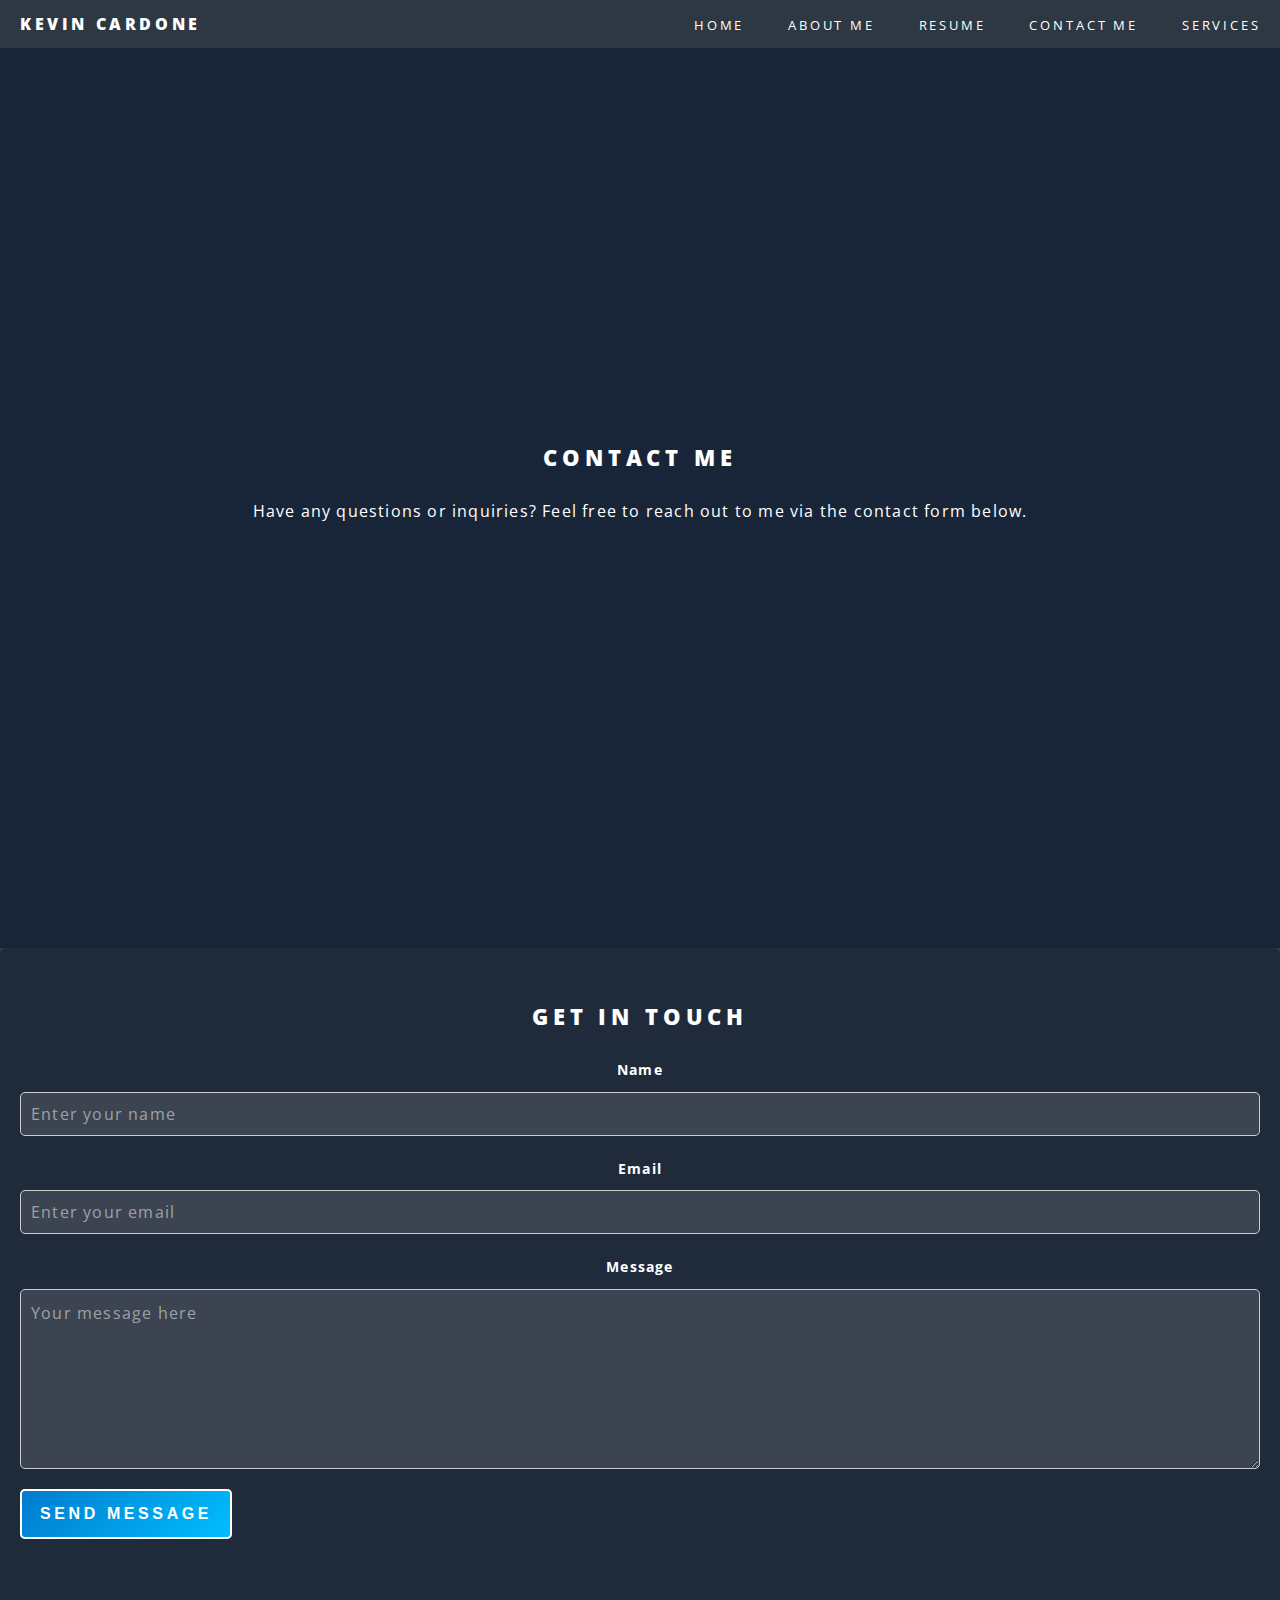
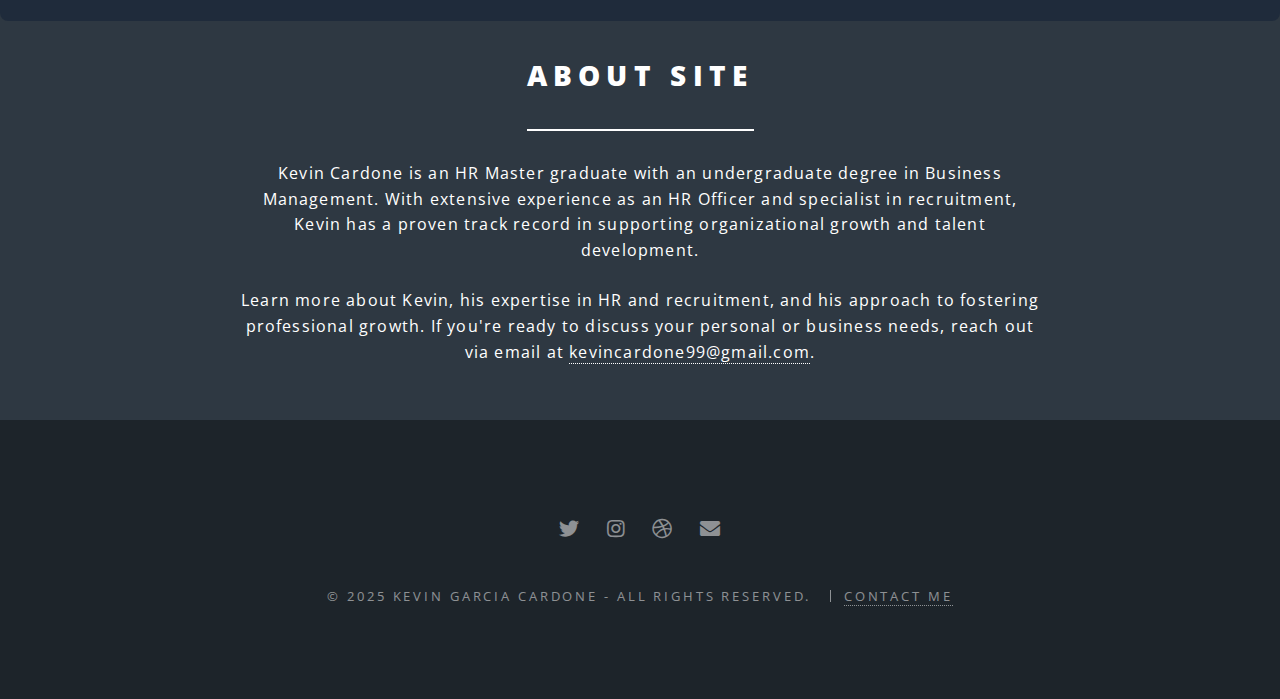
==== commit 273c4fcd: "Update Contact.html" ====
--- a/Contact.html
+++ b/Contact.html
@@ -50,6 +50,9 @@
         margin-top: 20px;
       }
       #contact-form .button {
+        display: flex;
+        justify-content: center;
+        align-items: center;
         background: linear-gradient(135deg, #007ACC, #00BFFF);
         color: #fff;
         padding: 12px 20px;
@@ -57,6 +60,10 @@
         border: none;
         cursor: pointer;
         font-size: 1rem;
+        font-weight: bold;
+        text-transform: uppercase;
+        text-align: center;
+        transition: background 0.2s ease;
       }
       #contact-form .button:hover {
         background: linear-gradient(135deg, #005999, #007ACC);
@@ -68,7 +75,21 @@
     <!-- Page Wrapper -->
     <div id="page-wrapper">
 
-      <!-- Header Section -->
+      <!-- Header with Navigation -->
+      <header id="header">
+        <h1><a href="index.html">Kevin Cardone</a></h1>
+        <nav id="nav">
+          <ul>
+            <li><a href="index.html">Home</a></li>
+            <li><a href="generic.html">About Me</a></li>
+            <li><a href="elements.html">Resume</a></li>
+            <li><a href="Contact.html">Contact Me</a></li>
+            <li><a href="#">Services</a></li>
+          </ul>
+        </nav>
+      </header>
+
+      <!-- Main Header Section -->
       <section id="main-header">
         <div class="inner">
           <h2>Contact Me</h2>
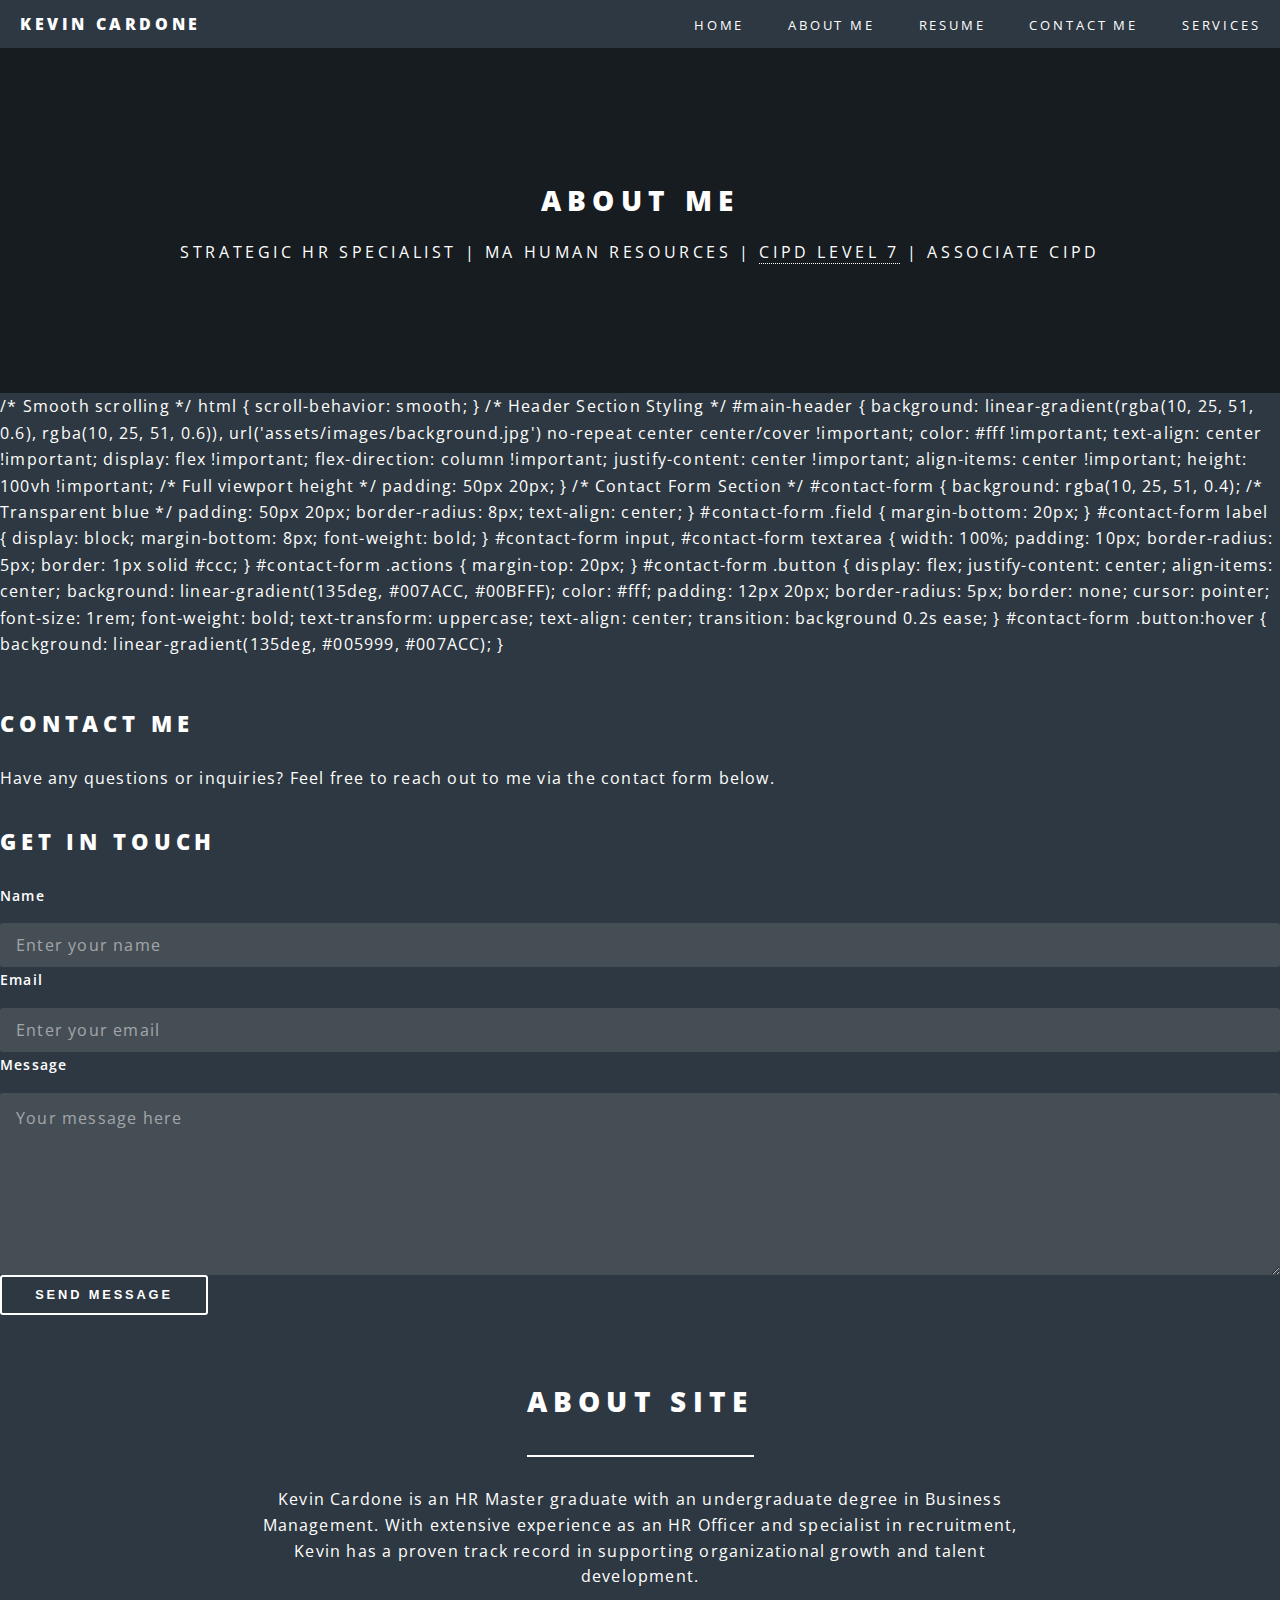
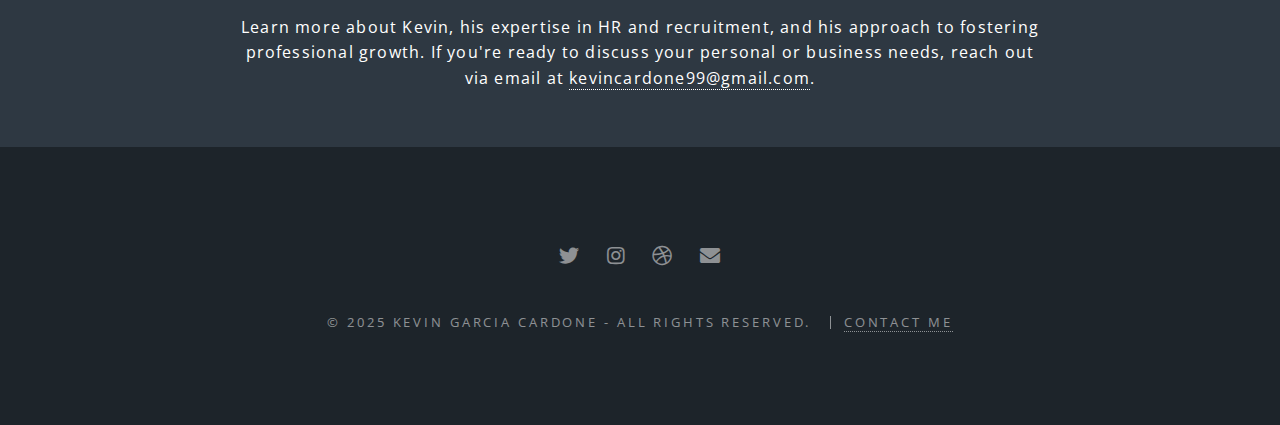
==== commit 27dcec85: "Update Contact.html" ====
--- a/Contact.html
+++ b/Contact.html
@@ -1,12 +1,44 @@
 <!DOCTYPE HTML>
 <html>
-  <head>
-    <title>Contact Kevin</title>
-    <meta charset="utf-8" />
-    <meta name="viewport" content="width=device-width, initial-scale=1, user-scalable=no" />
-    <link rel="stylesheet" href="assets/css/main.css" />
-    <noscript><link rel="stylesheet" href="assets/css/noscript.css" /></noscript>
-    <style>
+    <head>
+        <title>About me</title>
+        <meta charset="utf-8" />
+        <meta name="viewport" content="width=device-width, initial-scale=1, user-scalable=no" />
+        <link rel="stylesheet" href="assets/css/main.css" />
+        <noscript><link rel="stylesheet" href="assets/css/noscript.css" /></noscript>
+    </head>
+    <body class="is-preload">
+
+        <!-- Page Wrapper -->
+        <div id="page-wrapper">
+
+            <!-- Header -->
+            <header id="header">
+                <h1><a href="index.html">Kevin Cardone</a></h1>
+                <nav id="nav">
+                    <ul>
+                        <li class="special">
+                            <a href="#menu" class="menuToggle"><span>Menu</span></a>
+                            <div id="menu">
+                                <ul>
+                                    <li><a href="index.html">Home</a></li>
+                                    <li><a href="generic.html">About me</a></li>
+                                    <li><a href="elements.html">Resume</a></li>
+                                    <li><a href="#">Contact me</a></li>
+                                    <li><a href="#">Services</a></li>
+                                </ul>
+                            </div>
+                        </li>
+                    </ul>
+                </nav>
+            </header>
+
+            <!-- Main -->
+            <article id="main">
+                <header>
+                    <h2>About me</h2>
+                    <p>Strategic HR Specialist | MA Human Resources | <a href="https://cardone.com">CIPD Level 7</a> | Associate CIPD</p>
+                </header>
       /* Smooth scrolling */
       html {
         scroll-behavior: smooth;
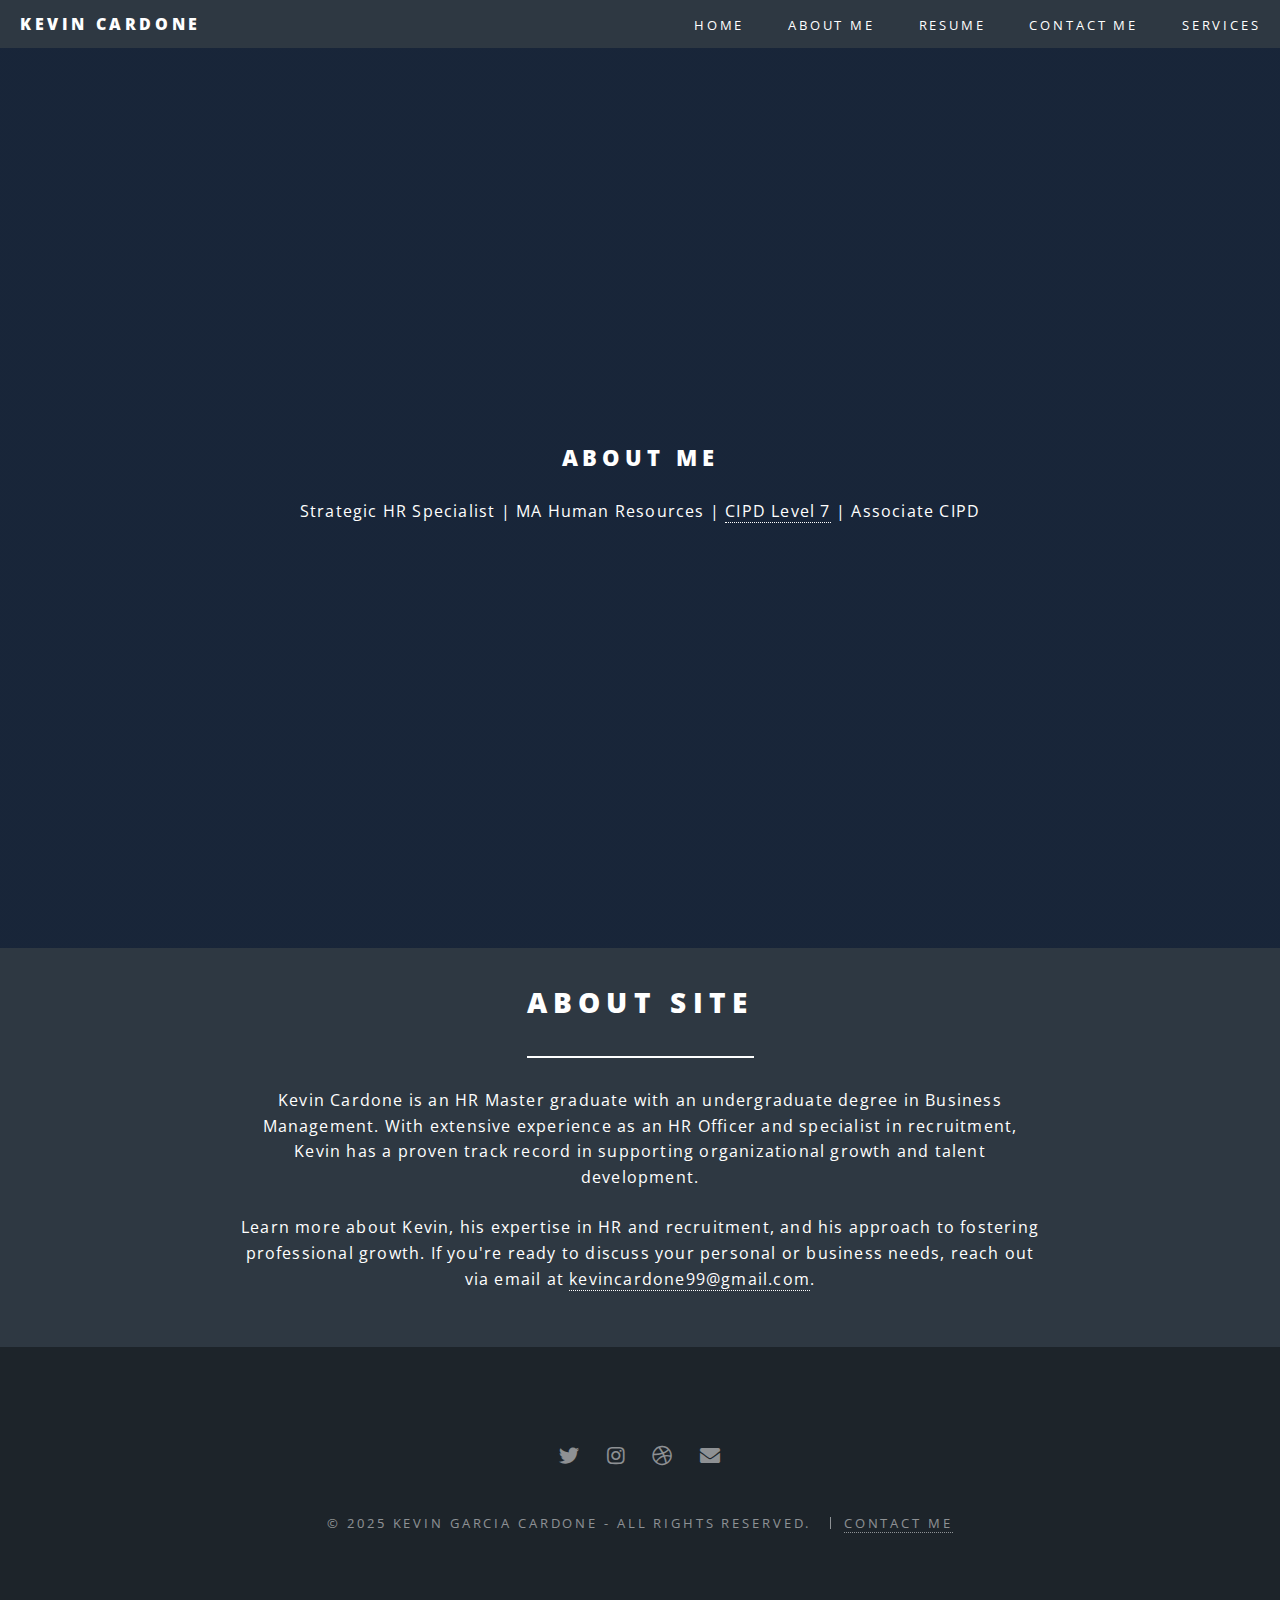
==== commit 19e95d96: "Update Contact.html" ====
--- a/Contact.html
+++ b/Contact.html
@@ -1,44 +1,12 @@
 <!DOCTYPE HTML>
 <html>
-    <head>
-        <title>About me</title>
-        <meta charset="utf-8" />
-        <meta name="viewport" content="width=device-width, initial-scale=1, user-scalable=no" />
-        <link rel="stylesheet" href="assets/css/main.css" />
-        <noscript><link rel="stylesheet" href="assets/css/noscript.css" /></noscript>
-    </head>
-    <body class="is-preload">
-
-        <!-- Page Wrapper -->
-        <div id="page-wrapper">
-
-            <!-- Header -->
-            <header id="header">
-                <h1><a href="index.html">Kevin Cardone</a></h1>
-                <nav id="nav">
-                    <ul>
-                        <li class="special">
-                            <a href="#menu" class="menuToggle"><span>Menu</span></a>
-                            <div id="menu">
-                                <ul>
-                                    <li><a href="index.html">Home</a></li>
-                                    <li><a href="generic.html">About me</a></li>
-                                    <li><a href="elements.html">Resume</a></li>
-                                    <li><a href="#">Contact me</a></li>
-                                    <li><a href="#">Services</a></li>
-                                </ul>
-                            </div>
-                        </li>
-                    </ul>
-                </nav>
-            </header>
-
-            <!-- Main -->
-            <article id="main">
-                <header>
-                    <h2>About me</h2>
-                    <p>Strategic HR Specialist | MA Human Resources | <a href="https://cardone.com">CIPD Level 7</a> | Associate CIPD</p>
-                </header>
+  <head>
+    <title>About Me</title>
+    <meta charset="utf-8" />
+    <meta name="viewport" content="width=device-width, initial-scale=1, user-scalable=no" />
+    <link rel="stylesheet" href="assets/css/main.css" />
+    <noscript><link rel="stylesheet" href="assets/css/noscript.css" /></noscript>
+    <style>
       /* Smooth scrolling */
       html {
         scroll-behavior: smooth;
@@ -56,50 +24,6 @@
         height: 100vh !important; /* Full viewport height */
         padding: 50px 20px;
       }
-
-      /* Contact Form Section */
-      #contact-form {
-        background: rgba(10, 25, 51, 0.4); /* Transparent blue */
-        padding: 50px 20px;
-        border-radius: 8px;
-        text-align: center;
-      }
-      #contact-form .field {
-        margin-bottom: 20px;
-      }
-      #contact-form label {
-        display: block;
-        margin-bottom: 8px;
-        font-weight: bold;
-      }
-      #contact-form input, #contact-form textarea {
-        width: 100%;
-        padding: 10px;
-        border-radius: 5px;
-        border: 1px solid #ccc;
-      }
-      #contact-form .actions {
-        margin-top: 20px;
-      }
-      #contact-form .button {
-        display: flex;
-        justify-content: center;
-        align-items: center;
-        background: linear-gradient(135deg, #007ACC, #00BFFF);
-        color: #fff;
-        padding: 12px 20px;
-        border-radius: 5px;
-        border: none;
-        cursor: pointer;
-        font-size: 1rem;
-        font-weight: bold;
-        text-transform: uppercase;
-        text-align: center;
-        transition: background 0.2s ease;
-      }
-      #contact-form .button:hover {
-        background: linear-gradient(135deg, #005999, #007ACC);
-      }
     </style>
   </head>
   <body class="is-preload">
@@ -107,7 +31,7 @@
     <!-- Page Wrapper -->
     <div id="page-wrapper">
 
-      <!-- Header with Navigation -->
+      <!-- Header -->
       <header id="header">
         <h1><a href="index.html">Kevin Cardone</a></h1>
         <nav id="nav">
@@ -124,32 +48,8 @@
       <!-- Main Header Section -->
       <section id="main-header">
         <div class="inner">
-          <h2>Contact Me</h2>
-          <p>Have any questions or inquiries? Feel free to reach out to me via the contact form below.</p>
-        </div>
-      </section>
-
-      <!-- Contact Form Section -->
-      <section id="contact-form">
-        <div class="inner">
-          <h2>Get in Touch</h2>
-          <form action="mailto:your-email@example.com" method="post" enctype="text/plain">
-            <div class="field">
-              <label for="name">Name</label>
-              <input type="text" name="name" id="name" placeholder="Enter your name" required />
-            </div>
-            <div class="field">
-              <label for="email">Email</label>
-              <input type="email" name="email" id="email" placeholder="Enter your email" required />
-            </div>
-            <div class="field">
-              <label for="message">Message</label>
-              <textarea name="message" id="message" placeholder="Your message here" rows="6" required></textarea>
-            </div>
-            <div class="actions">
-              <button type="submit" class="button">Send Message</button>
-            </div>
-          </form>
+          <h2>About Me</h2>
+          <p>Strategic HR Specialist | MA Human Resources | <a href="https://cardone.com">CIPD Level 7</a> | Associate CIPD</p>
         </div>
       </section>
 
